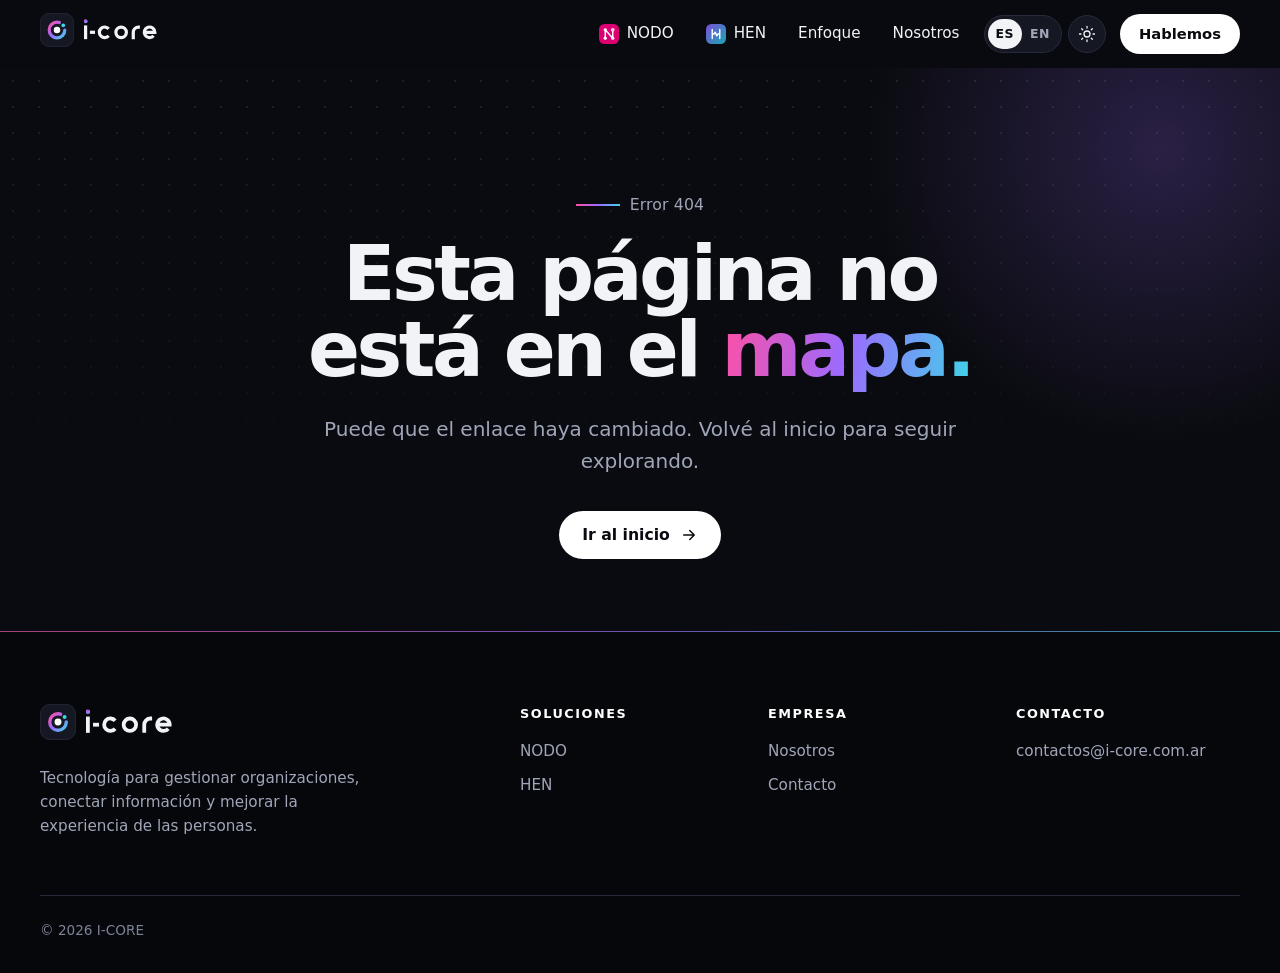
==== contacto/index.html @ 1d989dff "Reemplazar el sitio por la nueva web de I-CORE (icoregroup.tech) - Nuevo build (React + Vite) con ru" ====
<!doctype html>
<html lang="es-AR" data-theme="dark">
  <head>
    <meta charset="UTF-8" />
    <meta name="viewport" content="width=device-width, initial-scale=1.0" />
    <title>Contacto · I-CORE</title>
    <meta name="description" content="Agendá una demo de NODO o HEN, o contanos tu proyecto." />
    <meta name="theme-color" content="#0A0B10" />
    <meta name="color-scheme" content="dark light" />
    <script>try{var t=localStorage.getItem("icore-theme");document.documentElement.dataset.theme=t==="light"?"light":"dark";var l=new URLSearchParams(location.search).get("lang")||localStorage.getItem("icore-lang");if(l==="en")document.documentElement.lang="en";}catch(e){document.documentElement.dataset.theme="dark";}</script>
    <link rel="icon" type="image/svg+xml" href="/favicon.svg" />
    <meta property="og:type" content="website" />
    <meta property="og:site_name" content="I-CORE" />
    <meta property="og:locale" content="es_AR" />
    <meta property="og:title" content="Contacto · I-CORE" />
    <meta property="og:description" content="Agendá una demo de NODO o HEN, o contanos tu proyecto." />
    <meta property="og:image" content="https://icoregroup.tech/og-image.png" />
    <meta name="google-site-verification" content="ztzezGslrCWquT7s8KjHzCz61tz98cTX13s_H7K86PA" />
    <meta name="twitter:card" content="summary_large_image" />
    <script type="module" crossorigin src="/assets/index-CGCde6e9.js"></script>
    <link rel="stylesheet" crossorigin href="/assets/index-BWQM7tc5.css">
    <link rel="canonical" href="https://icoregroup.tech/contacto" />
    <meta property="og:url" content="https://icoregroup.tech/contacto" />
  </head>
  <body>
    <div id="root"></div>
    <noscript>Para ver este sitio activá JavaScript o escribinos a contactos@i-core.com.ar</noscript>
  </body>
</html>
---- assets/index-BWQM7tc5.css ----
@font-face{font-family:Inter Variable;font-style:normal;font-display:swap;font-weight:100 900;src:url(/assets/inter-cyrillic-ext-wght-normal-BOeWTOD4.woff2)format("woff2-variations");unicode-range:U+460-52F,U+1C80-1C8A,U+20B4,U+2DE0-2DFF,U+A640-A69F,U+FE2E-FE2F}@font-face{font-family:Inter Variable;font-style:normal;font-display:swap;font-weight:100 900;src:url(/assets/inter-cyrillic-wght-normal-DqGufNeO.woff2)format("woff2-variations");unicode-range:U+301,U+400-45F,U+490-491,U+4B0-4B1,U+2116}@font-face{font-family:Inter Variable;font-style:normal;font-display:swap;font-weight:100 900;src:url(/assets/inter-greek-ext-wght-normal-DlzME5K_.woff2)format("woff2-variations");unicode-range:U+1F??}@font-face{font-family:Inter Variable;font-style:normal;font-display:swap;font-weight:100 900;src:url(/assets/inter-greek-wght-normal-CkhJZR-_.woff2)format("woff2-variations");unicode-range:U+370-377,U+37A-37F,U+384-38A,U+38C,U+38E-3A1,U+3A3-3FF}@font-face{font-family:Inter Variable;font-style:normal;font-display:swap;font-weight:100 900;src:url(/assets/inter-vietnamese-wght-normal-CBcvBZtf.woff2)format("woff2-variations");unicode-range:U+102-103,U+110-111,U+128-129,U+168-169,U+1A0-1A1,U+1AF-1B0,U+300-301,U+303-304,U+308-309,U+323,U+329,U+1EA0-1EF9,U+20AB}@font-face{font-family:Inter Variable;font-style:normal;font-display:swap;font-weight:100 900;src:url(/assets/inter-latin-ext-wght-normal-DO1Apj_S.woff2)format("woff2-variations");unicode-range:U+100-2BA,U+2BD-2C5,U+2C7-2CC,U+2CE-2D7,U+2DD-2FF,U+304,U+308,U+329,U+1D00-1DBF,U+1E00-1E9F,U+1EF2-1EFF,U+2020,U+20A0-20AB,U+20AD-20C0,U+2113,U+2C60-2C7F,U+A720-A7FF}@font-face{font-family:Inter Variable;font-style:normal;font-display:swap;font-weight:100 900;src:url(/assets/inter-latin-wght-normal-Dx4kXJAl.woff2)format("woff2-variations");unicode-range:U+??,U+131,U+152-153,U+2BB-2BC,U+2C6,U+2DA,U+2DC,U+304,U+308,U+329,U+2000-206F,U+20AC,U+2122,U+2191,U+2193,U+2212,U+2215,U+FEFF,U+FFFD}@font-face{font-family:Bricolage Grotesque Variable;font-style:normal;font-display:swap;font-weight:200 800;src:url(/assets/bricolage-grotesque-vietnamese-wght-normal-BUzh504Q.woff2)format("woff2-variations");unicode-range:U+102-103,U+110-111,U+128-129,U+168-169,U+1A0-1A1,U+1AF-1B0,U+300-301,U+303-304,U+308-309,U+323,U+329,U+1EA0-1EF9,U+20AB}@font-face{font-family:Bricolage Grotesque Variable;font-style:normal;font-display:swap;font-weight:200 800;src:url(/assets/bricolage-grotesque-latin-ext-wght-normal-CcLUaPy7.woff2)format("woff2-variations");unicode-range:U+100-2BA,U+2BD-2C5,U+2C7-2CC,U+2CE-2D7,U+2DD-2FF,U+304,U+308,U+329,U+1D00-1DBF,U+1E00-1E9F,U+1EF2-1EFF,U+2020,U+20A0-20AB,U+20AD-20C0,U+2113,U+2C60-2C7F,U+A720-A7FF}@font-face{font-family:Bricolage Grotesque Variable;font-style:normal;font-display:swap;font-weight:200 800;src:url(/assets/bricolage-grotesque-latin-wght-normal-DLoelf7F.woff2)format("woff2-variations");unicode-range:U+??,U+131,U+152-153,U+2BB-2BC,U+2C6,U+2DA,U+2DC,U+304,U+308,U+329,U+2000-206F,U+20AC,U+2122,U+2191,U+2193,U+2212,U+2215,U+FEFF,U+FFFD}:root{--core-bg:#0a0b10;--core-bg-2:#0e1017;--core-surface:#151823;--core-surface-2:#1c2030;--core-line:#262b3b;--core-line-2:#363c52;--core-text:#f2f3f7;--core-muted:#a0a6b8;--core-silver:#c9ced9;--core-magenta:#ff4fa3;--core-violet:#9b6bff;--core-cyan:#3fd5e8;--core-spectrum:linear-gradient(100deg, #ff4fa3 0%, #9b6bff 50%, #3fd5e8 100%);--core-ink:#0a0b10;--core-paper:#f4f4f1;--nodo-500:#dc0073;--nodo-600:#b8005f;--nodo-400:#ff4fa8;--nodo-100:#dc007329;--nodo-accent:#ffd1e8;--nodo-bg:#0e0a10;--nodo-bg-2:#130e16;--nodo-surface:#1a1320;--nodo-surface-2:#22182a;--nodo-line:#31233a;--nodo-text:#f7f2f6;--nodo-muted:#b4a7b2;--nodo-ink:#f7f2f6;--hen-bg:#0e0c1a;--hen-bg-2:#110f1d;--hen-surface:#1d1930;--hen-surface-2:#241f3a;--hen-border:#2f2a48;--hen-text:#f4f2fa;--hen-muted:#a9a7b5;--hen-violet:#8342d0;--hen-violet-2:#9069d4;--hen-teal:#1aa6b5;--hen-cyan:#4e9ad6;--hen-grad:linear-gradient(135deg, #7a4fd6 0%, #1aa6b5 100%);--hen-grad-text:linear-gradient(90deg, #9069d4 0%, #6e92ce 60%, #4e9ad6 100%);--ok:#2e9e62;--ok-bg:#2e9e6229;--warn:#e0a020;--warn-bg:#e0a02029;--crit:#e5484d;--crit-bg:#e5484d29;--info:#4e9ad6;--info-bg:#4e9ad629;--font-display:"Bricolage Grotesque Variable", "Bricolage Grotesque", system-ui, sans-serif;--font-body:"Inter Variable", "Inter", system-ui, -apple-system, "Segoe UI", sans-serif;--radius-sm:10px;--radius:16px;--radius-lg:24px;--radius-xl:32px;--container:1200px;--gutter:clamp(16px, 4vw, 32px);--section-y:clamp(72px, 10vw, 128px);--header-h:68px;--ease:cubic-bezier(.2, .7, .2, 1);--shadow-sm:0 1px 2px #1113150f, 0 2px 8px #1113150a;--shadow:0 10px 30px -12px #1113152e}*,:before,:after{box-sizing:border-box}html{-webkit-text-size-adjust:100%;scroll-padding-top:calc(var(--header-h) + 16px);--lightningcss-light: ;--lightningcss-dark:initial;color-scheme:dark}body{font-family:var(--font-body);color:var(--core-text);background:var(--core-bg);-webkit-font-smoothing:antialiased;text-rendering:optimizelegibility;margin:0;font-size:16px;line-height:1.6;overflow-x:hidden}html[data-page=hen] body{background:var(--hen-bg)}html[data-page=nodo] body{background:var(--nodo-bg);color:var(--nodo-text)}body.no-scroll{overflow:hidden}img,svg{max-width:100%;display:block}h1,h2,h3,h4,p,ul,ol,dl,dd,figure{margin:0}ul,ol{padding:0;list-style:none}a{color:inherit;text-decoration:none}button{font:inherit;color:inherit;cursor:pointer;background:0 0;border:0}a,button{-webkit-tap-highlight-color:transparent}input,textarea{font:inherit;color:inherit}main{outline:none;overflow-x:clip}[tabindex="-1"]:focus{outline:none}::selection{background:var(--core-violet);color:#fff}:focus-visible{outline:3px solid var(--core-cyan);outline-offset:3px;border-radius:6px}.p-nodo :focus-visible,.skip-link{z-index:100;color:var(--core-bg);background:#fff;border-radius:999px;padding:10px 16px;font-weight:600;transition:top .2s;position:fixed;top:-60px;left:16px}.skip-link:focus{top:12px}.container{width:100%;max-width:calc(var(--container) + var(--gutter) * 2);padding:0 var(--gutter);margin:0 auto}.section{padding:var(--section-y) 0;position:relative}.section__head{max-width:760px;margin-bottom:clamp(36px,5vw,56px)}.section__title{font-family:var(--font-display);letter-spacing:-.035em;text-wrap:balance;font-size:clamp(2rem,4.4vw,3.25rem);font-weight:700;line-height:1.04}.section__lead{color:var(--core-muted);max-width:620px;margin-top:18px;font-size:clamp(1.02rem,1.4vw,1.15rem)}.eyebrow{letter-spacing:.12em;text-transform:uppercase;color:var(--core-silver);align-items:center;gap:10px;margin-bottom:18px;font-size:.78rem;font-weight:700;display:inline-flex}.eyebrow__dot{background:var(--core-spectrum);border-radius:50%;width:8px;height:8px;box-shadow:0 0 12px #9b6bffcc}.eyebrow--line{text-transform:none;letter-spacing:.01em;color:var(--core-muted);font-size:.98rem;font-weight:500}.eyebrow--line:before{content:"";background:var(--core-spectrum);width:44px;height:2px}.eyebrow--light{color:var(--core-silver)}.mark{background:var(--core-spectrum);color:#0000;-webkit-box-decoration-break:clone;box-decoration-break:clone;-webkit-background-clip:text;background-clip:text}.textlink{border-bottom:2px solid var(--core-violet);transition:gap .2s var(--ease);align-items:center;gap:8px;padding-bottom:2px;font-weight:600;display:inline-flex}.textlink:hover{gap:12px}.btn{--b-bg:#fff;--b-fg:var(--core-bg);--b-bd:transparent;border:1.5px solid var(--b-bd);background:var(--b-bg);min-height:48px;color:var(--b-fg);transition:transform .2s var(--ease), background .2s, box-shadow .25s, color .2s, border-color .2s;white-space:nowrap;border-radius:999px;justify-content:center;align-items:center;gap:10px;padding:12px 22px;font-size:.98rem;font-weight:600;line-height:1.2;display:inline-flex;position:relative}.btn:hover{transform:translateY(-2px)}.btn:active{transform:translateY(0)}.btn__arrow{fill:none;stroke:currentColor;stroke-width:2px;stroke-linecap:round;stroke-linejoin:round;width:18px;height:18px;transition:transform .2s var(--ease)}.btn:hover .btn__arrow{transform:translate(3px)}.btn--sm{min-height:40px;padding:8px 18px;font-size:.92rem}.btn--primary:hover,.btn--signal:hover{box-shadow:-10px 8px 28px -10px #ff4fa3b3,10px 8px 28px -10px #3fd5e8b3}.btn--signal{--b-bg:#fff;--b-fg:var(--core-bg)}.btn--ghost{--b-bg:transparent;--b-fg:var(--core-text);--b-bd:var(--core-line-2)}.btn--ghost:hover{--b-bd:var(--core-text);--b-bg:#ffffff0d}.btn--ghost-light{--b-bg:transparent;--b-fg:#fff;--b-bd:#ffffff4d}.btn--ghost-light:hover{--b-bd:#fff;--b-bg:#ffffff14}.btn--ghost-dark{--b-bg:#ffffff0a;--b-fg:var(--hen-text);--b-bd:var(--hen-border)}.btn--ghost-dark:hover{--b-bd:var(--hen-muted)}.btn--nodo{--b-bg:var(--nodo-500);--b-fg:#fff}.btn--nodo:hover{--b-bg:var(--nodo-600);box-shadow:0 10px 24px -10px #dc007399}.btn--hen{--b-bg:var(--hen-grad);--b-fg:#fff;background:var(--hen-grad)}.btn--hen:hover{box-shadow:0 10px 30px -8px #7a4fd6b3}.p-nodo .btn--ghost{--b-bd:var(--nodo-line)}.p-nodo .btn--ghost:hover{--b-bd:var(--nodo-400)}.logo{color:var(--core-text);align-items:center;gap:10px;display:inline-flex}.logo__mark{flex:none;width:36px;height:36px}.logo__word{width:auto;height:26px}.logo--invert{color:#fff}.logo--nodo{color:var(--nodo-text)}.logo--nodo .logo__word{height:24px}.logo--hen{color:var(--hen-text)}.logo--hen .logo__word{height:24px}.header{z-index:50;height:var(--header-h);color:var(--core-text);background:color-mix(in srgb, var(--core-bg) 78%, transparent);-webkit-backdrop-filter:saturate(1.4)blur(14px);border-bottom:1px solid #0000;transition:border-color .2s,background .2s;position:sticky;top:0}.header.is-scrolled{border-bottom-color:var(--core-line)}html[data-page=hen] .header{background:color-mix(in srgb, var(--hen-bg) 80%, transparent)}html[data-page=hen] .header.is-scrolled{border-bottom-color:var(--hen-border)}html[data-page=nodo] .header{background:color-mix(in srgb, var(--nodo-bg) 80%, transparent)}html[data-page=nodo] .header.is-scrolled{border-bottom-color:var(--nodo-line)}.header__inner{justify-content:space-between;align-items:center;gap:24px;height:100%;display:flex}.header__brand .logo__mark{width:34px;height:34px}.header__brand .logo__word{height:22px}.header__toggle{width:44px;height:44px;color:inherit;border-radius:12px;justify-content:center;align-items:center;display:inline-flex}.header__mobile{align-items:center;gap:6px;display:none}.prefs{align-items:center;gap:6px;display:flex}.prefs__lang{border:1px solid var(--core-line);background:var(--core-surface);border-radius:999px;padding:3px;display:flex}.prefs__lang button{letter-spacing:.04em;min-width:34px;height:30px;color:var(--core-muted);border-radius:999px;padding:0 8px;font-size:.78rem;font-weight:700;transition:background .2s,color .2s}.prefs__lang button:hover{color:var(--core-text)}.prefs__lang button.is-on{background:var(--core-text);color:var(--core-bg)}.prefs__theme{border:1px solid var(--core-line);background:var(--core-surface);width:38px;height:38px;color:var(--core-text);transition:border-color .2s, transform .3s var(--ease);border-radius:50%;place-items:center;display:inline-grid}.prefs__theme:hover{border-color:var(--core-line-2);transform:rotate(-15deg)}.nav__prefs-item{margin-left:6px}.nav__list{align-items:center;gap:4px;display:flex}.nav__link{border-radius:999px;align-items:center;gap:8px;padding:8px 14px;font-size:.95rem;font-weight:500;transition:background .2s;display:inline-flex}.nav__link:hover{background:#ffffff12}.nav__link.active{background:#ffffff1a;font-weight:600}.nav__mark{width:20px;height:20px}.nav__cta-item{margin-left:10px}@media (width<=880px){.header__mobile{display:flex}.nav__prefs-item{display:none}.prefs--compact .prefs__lang button{min-width:30px;padding:0 6px}.prefs--compact .prefs__theme{width:36px;height:36px}.nav{inset:var(--header-h) 0 0 0;background:var(--core-bg);padding:24px var(--gutter) 40px;opacity:0;visibility:hidden;transition:opacity .2s, transform .25s var(--ease), visibility .2s;position:fixed;overflow-y:auto;transform:translateY(-8px)}html[data-page=hen] .nav{background:var(--hen-bg)}html[data-page=nodo] .nav,html[data-page=nodo] .header.is-open{background:var(--nodo-bg)}.header.is-open .nav{opacity:1;visibility:visible;transform:none}.header.is-open{background:var(--core-bg)}html[data-page=hen] .header.is-open{background:var(--hen-bg)}.nav__list{flex-direction:column;align-items:stretch;gap:6px}.nav__link{font-size:1.35rem;font-family:var(--font-display);border-radius:14px;padding:14px 12px;font-weight:600}.nav__mark{width:28px;height:28px}.nav__cta-item{margin:18px 0 0}.nav__cta{width:100%;min-height:54px;font-size:1.05rem}}.footer{color:var(--core-muted);border-top:1px solid var(--core-line);background:#06070b;padding:72px 0 32px;position:relative}.footer:before{content:"";background:var(--core-spectrum);opacity:.6;height:1px;position:absolute;top:-1px;left:0;right:0}html[data-page=hen] .footer{border-top-color:var(--hen-border);background:#08070f}.footer__top{grid-template-columns:1.2fr 2fr;gap:48px;display:grid}.footer__brand p{max-width:320px;margin-top:18px;font-size:.95rem}.footer__cols{grid-template-columns:repeat(3,1fr);gap:24px;display:grid}.footer__title{letter-spacing:.12em;text-transform:uppercase;color:#fff;margin-bottom:14px;font-size:.8rem;font-weight:700}.footer__cols ul{gap:10px;font-size:.95rem;display:grid}.footer__cols a{overflow-wrap:anywhere;transition:color .2s}.footer__cols a:hover{color:#fff}.footer__bottom{border-top:1px solid var(--core-line);color:#7d8397;flex-wrap:wrap;justify-content:space-between;gap:12px;margin-top:56px;padding-top:24px;font-size:.85rem;display:flex}@media (width<=760px){.footer__top{grid-template-columns:1fr}.footer__cols{grid-template-columns:1fr 1fr}}.reveal{opacity:0;transition:opacity .7s var(--ease), transform .7s var(--ease);transform:translateY(18px)}.reveal.is-visible{opacity:1;transform:none}.section--ink{background:var(--core-bg-2);border-block:1px solid var(--core-line)}.pillars{grid-template-columns:repeat(4,1fr);gap:16px;display:grid}.pillar{border-radius:var(--radius-lg);background:var(--core-surface);border:1px solid var(--core-line);transition:border-color .25s, transform .25s var(--ease), background .25s;padding:28px 24px 30px;position:relative;overflow:hidden}.pillar:after{content:"";background:var(--core-spectrum);opacity:0;height:2px;transition:opacity .25s;position:absolute;top:0;left:0;right:0}.pillar:hover{border-color:var(--core-line-2);background:var(--core-surface-2);transform:translateY(-4px)}.pillar:hover:after{opacity:1}.pillar__icon{color:#d9ccff;background:#9b6bff1f;border:1px solid #9b6bff59;border-radius:14px;place-items:center;width:48px;height:48px;margin-bottom:22px;display:inline-grid}.pillar h3{font-family:var(--font-display);letter-spacing:-.02em;margin-bottom:10px;font-size:1.3rem;line-height:1.15}.pillar p{color:var(--core-muted);font-size:.96rem}@media (width<=1000px){.pillars{grid-template-columns:repeat(2,1fr)}}@media (width<=560px){.pillars{grid-template-columns:1fr}}.cta{color:#fff;padding:clamp(64px,8vw,104px) 0;position:relative;overflow:hidden}.cta--core{background:var(--core-bg-2);border-top:1px solid var(--core-line)}.cta--core:before{content:"";background-color:#0000;background-image:radial-gradient(closest-side at 22% 120%,#ff4fa34d,#0000),radial-gradient(closest-side at 50% 125%,#9b6bff61,#0000),radial-gradient(closest-side at 80% 120%,#3fd5e842,#0000);background-position:0 0,0 0,0 0;background-repeat:repeat,repeat,repeat;background-size:100% 100%;background-attachment:scroll,scroll,scroll;background-origin:padding-box,padding-box,padding-box;background-clip:border-box,border-box,border-box;position:absolute;inset:0}.cta--nodo{background:var(--nodo-bg-2);border-top:1px solid var(--nodo-line)}.cta--nodo:before{content:"";background:radial-gradient(circle,#dc007380,#0000 65%);border-radius:50%;width:460px;height:460px;position:absolute;bottom:-200px;right:-80px}.cta--hen{background:var(--hen-bg-2);border-top:1px solid var(--hen-border)}.cta--hen:before{content:"";background:radial-gradient(#8342d059,#0000 65%);width:900px;height:440px;position:absolute;top:-220px;left:50%;transform:translate(-50%)}.cta__inner{flex-wrap:wrap;justify-content:space-between;align-items:center;gap:32px 48px;display:flex;position:relative}.cta__title{font-family:var(--font-display);letter-spacing:-.03em;text-wrap:balance;max-width:680px;font-size:clamp(1.8rem,3.6vw,2.8rem);line-height:1.06}.cta__text{color:#ffffffbf;max-width:560px;margin-top:14px}.cta__actions{flex-wrap:wrap;gap:12px;display:flex}.phead{padding:clamp(64px,10vw,120px) 0 clamp(40px,6vw,72px);position:relative;overflow:hidden}.phead:before{content:"";pointer-events:none;background-image:radial-gradient(#ffffff17 1px,#0000 1px);background-size:26px 26px;position:absolute;inset:0;-webkit-mask-image:linear-gradient(#000,#0000 85%);mask-image:linear-gradient(#000,#0000 85%)}.phead:after{content:"";pointer-events:none;background:radial-gradient(circle,#9b6bff38,#0000 65%);border-radius:50%;width:640px;height:640px;position:absolute;top:-240px;right:-200px}.phead__inner{z-index:1;max-width:900px;position:relative}.phead--center .phead__inner{text-align:center;margin:0 auto}.phead--center .hero__actions{justify-content:center}.phead__title{font-family:var(--font-display);letter-spacing:-.045em;text-wrap:balance;font-size:clamp(2.5rem,6.4vw,4.8rem);font-weight:700;line-height:1}.phead__lead{color:var(--core-muted);max-width:720px;margin-top:24px;font-size:clamp(1.05rem,1.6vw,1.25rem)}.phead--center .phead__lead{margin-inline:auto}.split{grid-template-columns:1fr 1fr;align-items:start;gap:48px;display:grid}@media (width<=860px){.split{grid-template-columns:1fr}}.checklist{gap:12px;display:grid}.checklist li{border-radius:var(--radius);background:var(--core-surface);border:1px solid var(--core-line);align-items:center;gap:14px;padding:18px 20px;font-weight:500;display:flex}.checklist svg{color:var(--core-cyan);flex:none}.family{grid-template-columns:1fr 1fr;gap:16px;display:grid}.family__item{border-radius:var(--radius-xl);justify-items:start;gap:20px;padding:36px;display:grid}.family__item p{max-width:420px;font-size:1.1rem}.family__item--nodo{background:var(--nodo-bg);color:var(--nodo-text);border:1px solid var(--nodo-line)}.family__item--nodo p{color:var(--nodo-muted)}.family__item--hen{background:var(--hen-bg);color:var(--hen-text);border:1px solid var(--hen-border)}.family__item--hen p{color:var(--hen-muted)}.family .logo__mark{width:44px;height:44px}.family .logo__word{height:28px}@media (width<=760px){.family{grid-template-columns:1fr}.family__item{padding:28px}}.status{background:var(--info-bg);color:var(--info);border-radius:999px;margin-left:8px;padding:2px 8px;font-size:.72rem;font-weight:600;display:inline-block}.status--disponible{background:var(--ok-bg);color:var(--ok)}.status--en_desarrollo{background:var(--warn-bg);color:var(--warn)}.contact{padding:clamp(56px, 9vw, 110px) 0 var(--section-y);position:relative;overflow:hidden}.contact:before{content:"";pointer-events:none;background:radial-gradient(circle,#ff4fa324,#0000 65%);border-radius:50%;width:640px;height:640px;position:absolute;top:-200px;left:-240px}.contact__inner{grid-template-columns:1.05fr 1fr;align-items:start;gap:clamp(32px,6vw,80px);display:grid;position:relative}.contact__channels{gap:10px;margin-top:36px;display:grid}.contact__channels a{border-radius:var(--radius);background:var(--core-surface);border:1px solid var(--core-line);overflow-wrap:anywhere;align-items:center;gap:14px;padding:16px 18px;transition:border-color .2s;display:flex}.contact__channels a:hover{border-color:var(--core-line-2)}.contact__channels svg{color:var(--core-cyan);flex:none}.contact__channels small{color:var(--core-muted);font-size:.78rem;display:block}.contact__channels span{font-weight:600}.cform{background:var(--core-surface);border:1px solid var(--core-line);border-radius:var(--radius-xl);gap:18px;padding:clamp(24px,4vw,40px);display:grid;position:relative;box-shadow:0 40px 80px -40px #000c}.cform:before{content:"";background:var(--core-spectrum);border-radius:2px;height:2px;position:absolute;top:-1px;left:32px;right:32px}.cform__interest{border:0;flex-wrap:wrap;gap:8px;margin:0;padding:0;display:flex}.cform__interest legend{margin-bottom:10px;font-size:.95rem;font-weight:600}.cform__interest label{border:1.5px solid var(--core-line-2);cursor:pointer;border-radius:999px;padding:9px 16px;font-size:.95rem;font-weight:500;transition:all .2s;position:relative}.cform__interest label.is-on{color:var(--core-bg);background:#fff;border-color:#fff}.cform__interest label:focus-within{outline:3px solid var(--core-cyan);outline-offset:2px}.cform__interest input{opacity:0;pointer-events:none;position:absolute}.cform__field{gap:8px;font-size:.92rem;font-weight:600;display:grid}.cform__field input,.cform__field textarea{border:1.5px solid var(--core-line);background:var(--core-bg);resize:vertical;border-radius:12px;padding:13px 14px;font-size:1rem;font-weight:400;transition:border-color .2s}.cform__field input:focus,.cform__field textarea:focus{border-color:var(--core-violet);outline:none;box-shadow:0 0 0 3px #9b6bff40}.cform__submit{justify-self:start}.cform__note{color:var(--core-muted);font-size:.88rem}@media (width<=860px){.contact__inner{grid-template-columns:1fr}}.hero__actions{flex-wrap:wrap;gap:12px;margin-top:34px;display:flex}@media (prefers-reduced-motion:reduce){*,:before,:after{scroll-behavior:auto!important;transition-duration:.001ms!important;animation-duration:.001ms!important;animation-iteration-count:1!important}.reveal{opacity:1;transform:none}}html[data-page=nodo] .footer{background:#09060b}.hero{padding:clamp(40px,7vw,88px) 0 40px;position:relative;overflow:hidden}.hero__grid-bg{pointer-events:none;background-image:radial-gradient(#ffffff1a 1px,#0000 1px);background-size:26px 26px;position:absolute;inset:0;-webkit-mask-image:radial-gradient(80% 70% at 60% 40%,#000 30%,#0000 80%);mask-image:radial-gradient(80% 70% at 60% 40%,#000 30%,#0000 80%)}.hero:before{content:"";pointer-events:none;background:radial-gradient(closest-side at 50% 45%,#9b6bff42,#0000),radial-gradient(closest-side at 30% 65%,#ff4fa324,#0000),radial-gradient(closest-side at 72% 62%,#3fd5e821,#0000);width:80%;height:140%;position:absolute;top:-25%;right:-15%}.hero__inner{grid-template-columns:1.08fr 1fr;align-items:center;gap:clamp(24px,4vw,56px);display:grid;position:relative}.hero__title{font-family:var(--font-display);letter-spacing:-.05em;text-wrap:balance;font-size:clamp(2.6rem,6.2vw,4.9rem);font-weight:700;line-height:.98}.hero__lead{color:var(--core-muted);max-width:560px;margin-top:26px;font-size:clamp(1.05rem,1.5vw,1.22rem)}.hero__visual{position:relative}.hero__strip{border-top:1px solid var(--core-line);grid-template-columns:repeat(4,1fr);margin-top:clamp(40px,6vw,72px);display:grid;position:relative}.hero__strip li{color:var(--core-muted);gap:2px;padding:22px 20px 6px 0;font-size:.92rem;display:grid}.hero__strip li+li{border-left:1px solid var(--core-line);padding-left:20px}.hero__strip b{font-family:var(--font-display);color:var(--core-text);letter-spacing:-.02em;font-size:1.35rem}@media (width<=960px){.hero__inner{grid-template-columns:1fr}.hero__visual{width:100%;max-width:520px;margin:8px auto 0}}@media (width<=640px){.hero__strip{grid-template-columns:1fr 1fr}.hero__strip li:nth-child(3){border-left:0;padding-left:0}}.orbit{aspect-ratio:1;width:100%;position:relative}.orbit__svg{width:100%;height:100%;position:absolute;inset:0;overflow:visible}.orbit__ring circle{fill:none;stroke:#ffffff24;stroke-width:1.2px}.orbit__ring--a circle{stroke-dasharray:3 7}.orbit__ring--b circle{stroke:#fff3;stroke-dasharray:60 14 4 14}.orbit__ring--c circle{stroke-dasharray:2 10;stroke:#ffffff1a}.orbit__ring{transform-origin:260px 260px;transform-box:view-box;animation:80s linear infinite spin}.orbit__ring--b{animation-duration:120s;animation-direction:reverse}.orbit__ring--c{animation-duration:160s}@keyframes spin{to{transform:rotate(360deg)}}.orbit__link{stroke:var(--core-magenta);stroke-width:1.6px;stroke-dasharray:4 5;opacity:.8}.orbit__link--hen{stroke:var(--core-violet)}.orbit__link--soft{stroke:#fff3}.orbit__pulse{fill:var(--core-magenta);filter:drop-shadow(0 0 6px #ff4fa3e6)}.orbit__pulse--hen{fill:var(--core-cyan);filter:drop-shadow(0 0 6px #3fd5e8e6)}.orbit__dot{fill:var(--core-bg);stroke:var(--core-silver);stroke-width:2px}.orbit__core{aspect-ratio:1;filter:drop-shadow(0 0 40px #9b6bff73);--mark-bg:#12141d;--mark-line:#3a3f58;width:27%;position:absolute;top:50%;left:50%;transform:translate(-50%,-50%)}.orbit__core:before{content:"";background:var(--core-spectrum);-webkit-mask-composite:xor;animation:breathe 4s var(--ease) infinite;border-radius:36%;padding:1.5px;position:absolute;inset:-18%;-webkit-mask-image:linear-gradient(#000 0 0),linear-gradient(#000 0 0);-webkit-mask-position:0 0,0 0;-webkit-mask-size:auto,auto;-webkit-mask-repeat:repeat,repeat;-webkit-mask-clip:content-box,border-box;-webkit-mask-origin:content-box,border-box;-webkit-mask-composite:xor;mask-composite:exclude;-webkit-mask-source-type:auto,auto;mask-mode:match-source,match-source}@keyframes breathe{0%,to{opacity:.9;transform:scale(.94)}50%{opacity:.3;transform:scale(1.04)}}.orbit__core-mark{width:100%;height:100%;position:relative}.orbit__chip{background:var(--nodo-surface);width:max-content;color:var(--nodo-text);border:1px solid var(--nodo-line);white-space:nowrap;border-radius:16px;align-items:center;gap:10px;padding:8px 14px 8px 8px;display:flex;position:absolute;transform:translate(-50%,-50%);box-shadow:0 20px 40px -16px #000000b3}.orbit__chip--hen{background:var(--hen-bg);color:#fff;border:1px solid var(--hen-border)}.orbit__chip-mark{flex:none;width:34px;height:34px}.orbit__chip b{font-family:var(--font-display);font-size:1rem;line-height:1.1;display:block}.orbit__chip small{color:var(--nodo-muted);font-size:.74rem}.orbit__chip--hen small{color:var(--hen-muted)}.orbit__tag{background:var(--core-surface);border:1px solid var(--core-line);color:var(--core-muted);border-radius:999px;padding:4px 10px;font-size:.74rem;font-weight:600;position:absolute;transform:translate(-50%,-50%)}@media (width<=480px){.orbit__chip{border-radius:12px;gap:7px;padding:6px 10px 6px 6px}.orbit__chip-mark{width:26px;height:26px}.orbit__chip small{display:none}.orbit__tag{padding:3px 8px;font-size:.66rem}}.pcards{grid-template-columns:1fr 1fr;gap:20px;display:grid}.pcard{border-radius:var(--radius-xl);min-height:560px;transition:transform .35s var(--ease), box-shadow .35s var(--ease);flex-direction:column;gap:22px;padding:clamp(28px,3.4vw,44px);display:flex;position:relative;overflow:hidden}.pcard:hover{transform:translateY(-6px)}.pcard__top{flex-wrap:wrap;justify-content:space-between;align-items:center;gap:12px;display:flex}.pcard__logo .logo__mark{width:46px;height:46px}.pcard__logo .logo__word{height:30px}.pcard__kind{letter-spacing:.06em;text-transform:uppercase;border-radius:999px;padding:6px 12px;font-size:.78rem;font-weight:600}.pcard__title{font-family:var(--font-display);letter-spacing:-.03em;max-width:480px;font-size:clamp(1.45rem,2.4vw,1.95rem);line-height:1.12}.pcard__chips{flex-wrap:wrap;gap:8px;display:flex}.pcard__chips li{border-radius:999px;padding:6px 12px;font-size:.86rem;font-weight:500}.pcard__art{flex:1;align-items:center;min-height:130px;display:flex;position:relative}.pcard .btn{align-self:flex-start}.pcard--nodo{background:var(--nodo-bg);color:var(--nodo-text);border:1px solid var(--nodo-line)}.pcard--nodo:before{content:"";pointer-events:none;background:radial-gradient(circle,#dc007366,#0000 65%);width:380px;height:380px;position:absolute;top:-120px;right:-120px}.pcard--nodo:hover{box-shadow:0 30px 70px -30px #ff4fa38c}.pcard--nodo .pcard__kind{background:var(--nodo-100);color:#ff8cc4}.pcard--nodo .pcard__chips li{background:var(--nodo-surface);border:1px solid var(--nodo-line)}.pcard__art--nodo svg{width:100%;height:auto}.pcard__art--nodo path{fill:none;stroke:var(--nodo-400);filter:drop-shadow(0 0 6px #ff4fa880);stroke-width:2.4px;stroke-linejoin:round}.pcard__art--nodo path.soft{stroke:#ff4fa859;stroke-dasharray:4 6;stroke-width:1.6px}.pcard__art--nodo circle{fill:var(--nodo-bg);stroke:var(--nodo-400);stroke-width:2.4px}.pcard__art--nodo circle.hl{fill:var(--nodo-500)}.pcard--hen{background:var(--hen-bg);color:var(--hen-text);border:1px solid var(--hen-border)}.pcard--hen:before{content:"";pointer-events:none;background:radial-gradient(circle,#8342d073,#0000 65%);width:380px;height:380px;position:absolute;top:-120px;right:-120px}.pcard--hen:hover{box-shadow:0 30px 70px -30px #7a4fd6cc}.pcard--hen .pcard__kind{color:#cdb6f5;background:#8342d033}.pcard--hen .pcard__chips li{background:var(--hen-surface);border:1px solid var(--hen-border)}.pcard__art--hen{align-items:flex-end}.pcard__art--hen svg{width:100%;height:100%;position:absolute;inset:0}.pcard__art--hen path{fill:none;stroke:var(--hen-cyan);stroke-width:2px;stroke-linejoin:round;filter:drop-shadow(0 0 6px #4e9ad699)}.pcard__bars{opacity:.9;align-items:flex-end;gap:6px;width:100%;height:110px;display:flex}.pcard__bars i{background:#1aa6b52e;border:1px solid #1aa6b559;border-radius:6px 6px 3px 3px;flex:1}.pcard__bars i:nth-child(4),.pcard__bars i:nth-child(5){background:linear-gradient(to top, var(--hen-violet), var(--hen-teal));border:0}@media (width<=900px){.pcards{grid-template-columns:1fr}.pcard{min-height:0}}.process{border-top:1px solid var(--core-line);margin-top:clamp(56px,7vw,88px);padding-top:40px}.process__title{font-family:var(--font-display);letter-spacing:-.02em;margin-bottom:28px;font-size:1.5rem}.process__list{grid-template-columns:repeat(4,1fr);gap:24px;display:grid}.process__list li{gap:8px;padding-top:22px;display:grid;position:relative}.process__list li:before{content:"";background:var(--core-line);height:2px;position:absolute;top:0;left:0;right:-24px}.process__list li:first-child:before{background:linear-gradient(90deg, var(--core-magenta), var(--core-line))}.process__list li:nth-child(2):before{background:linear-gradient(90deg, #c85cd8, var(--core-line))}.process__list li:nth-child(3):before{background:linear-gradient(90deg, var(--core-violet), var(--core-line))}.process__list li:last-child:before{background:linear-gradient(90deg, var(--core-cyan), var(--core-line));right:0}.process__num{letter-spacing:.1em;color:var(--core-silver);font-size:.8rem;font-weight:700}.process__icon{display:none}.process__list b{font-family:var(--font-display);letter-spacing:-.02em;font-size:1.25rem}.process__list p{color:var(--core-muted);font-size:.95rem}@media (width<=860px){.process__list{grid-template-columns:1fr 1fr}}@media (width<=520px){.process__list{grid-template-columns:1fr}}.story{background:var(--core-bg)}.story__inner{grid-template-columns:280px 1fr;gap:40px;display:grid}.story__side{align-content:start;justify-items:start;gap:4px;display:grid}.story__text p{letter-spacing:-.02em;max-width:900px;color:var(--core-silver);font-size:clamp(1.4rem,2.8vw,2.25rem);font-weight:400;line-height:1.28}.story__text em{color:#fff;font-style:normal}.story__punch{font-family:var(--font-display);margin-top:28px;color:var(--core-magenta)!important;font-weight:700!important}.story__punch span{background:var(--hen-grad-text);color:#0000;-webkit-background-clip:text;background-clip:text}@media (width<=800px){.story__inner{grid-template-columns:1fr;gap:24px}}.audiences{background:var(--core-bg-2);border-top:1px solid var(--core-line)}.audiences__inner{grid-template-columns:1fr 1.25fr;align-items:start;gap:clamp(32px,6vw,80px);display:grid}.audiences__intro{top:calc(var(--header-h) + 32px);position:sticky}.audiences__list{display:grid}.audiences__list li{border-bottom:1px solid var(--core-line);transition:padding .25s var(--ease);grid-template-columns:48px 1fr auto;align-items:center;gap:16px;padding:24px 0;display:grid}.audiences__list li:first-child{border-top:1px solid var(--core-line)}.audiences__list li:hover{padding-left:8px}.audiences__idx{color:var(--core-muted);font-size:.85rem;font-weight:700}.audiences__list h3{font-family:var(--font-display);letter-spacing:-.02em;font-size:clamp(1.15rem,2vw,1.5rem);line-height:1.2}.audiences__tag{letter-spacing:.08em;border-radius:999px;padding:5px 10px;font-size:.72rem;font-weight:700}.audiences__tag--nodo{color:#ff8cc4;background:#dc007329;border:1px solid #ff4fa359}.audiences__tag--hen{color:#cdb6f5;background:#8342d02e;border:1px solid #9b6bff59}@media (width<=860px){.audiences__inner{grid-template-columns:1fr}.audiences__intro{position:static}}@media (width<=420px){.audiences__list li{grid-template-columns:32px 1fr}.audiences__tag{grid-column:2;justify-self:start}}.cases{grid-template-columns:repeat(auto-fit,minmax(260px,1fr));gap:16px;margin-top:32px;display:grid}.cases li{background:var(--core-surface);border:1px solid var(--core-line);border-radius:var(--radius-lg);gap:8px;padding:24px;display:grid}.p-nodo{background:var(--nodo-bg);color:var(--nodo-text)}.p-nodo .section__lead{color:var(--nodo-muted)}.p-nodo .eyebrow{color:var(--nodo-text)}.eyebrow--nodo .eyebrow__dot{background:var(--nodo-500);box-shadow:0 0 12px #ff4fa8cc}.nhero{background:var(--nodo-bg);padding:clamp(48px,8vw,96px) 0 clamp(56px,8vw,104px);position:relative;overflow:hidden}.nhero__dots{pointer-events:none;background-image:radial-gradient(#ffffff17 1px,#0000 1px);background-size:28px 28px;position:absolute;inset:0;-webkit-mask-image:linear-gradient(#000 40%,#0000);mask-image:linear-gradient(#000 40%,#0000)}.nhero:after{content:"";pointer-events:none;background:radial-gradient(closest-side,#dc007342,#0000);width:75%;height:150%;position:absolute;top:-30%;right:-15%}.nhero__inner{z-index:1;grid-template-columns:1fr 1.05fr;align-items:center;gap:clamp(32px,5vw,64px);display:grid;position:relative}.nhero__brand{color:var(--nodo-text);align-items:center;gap:16px;margin-bottom:28px;display:flex}.nhero__mark{width:64px;height:64px}.nhero__word{width:auto;height:46px}.nhero__title{font-family:var(--font-display);letter-spacing:-.04em;text-wrap:balance;font-size:clamp(2.1rem,4.6vw,3.6rem);font-weight:700;line-height:1.04}.nhero__lead{color:var(--nodo-muted);max-width:540px;margin-top:22px;font-size:clamp(1.02rem,1.5vw,1.18rem)}@media (width<=920px){.nhero__inner{grid-template-columns:1fr}}.nmock{position:relative}.nmock figcaption{color:var(--nodo-muted);text-align:right;margin-top:12px;font-size:.78rem}.nmock__frame{background:var(--nodo-surface);border:1px solid var(--nodo-line);border-radius:22px;overflow:hidden;box-shadow:0 50px 100px -40px #000000e6,0 0 80px -30px #dc007373}.nmock__bar{border-bottom:1px solid var(--nodo-line);font-weight:700;font-family:var(--font-display);align-items:center;gap:10px;padding:12px 16px;display:flex}.nmock__bar i{background:var(--nodo-line);border-radius:99px;width:36px;height:8px;margin-left:auto}.nmock__bar i+i{width:22px;margin-left:0}.nmock__mark{width:26px;height:26px}.nmock__body{background:var(--nodo-bg-2);grid-template-columns:1fr 1fr;gap:12px;padding:16px 16px 84px;display:grid;position:relative}.nmock__card{background:var(--nodo-surface);border:1px solid var(--nodo-line);border-radius:14px;padding:14px}.nmock__legajo{grid-row:span 2}.nmock__who{align-items:center;gap:10px;margin-bottom:14px;display:flex}.nmock__avatar{background:var(--nodo-100);width:38px;height:38px;color:var(--nodo-400);border-radius:12px;place-items:center;font-size:.85rem;font-weight:700;display:grid}.nmock__who b{font-size:.92rem;display:block}.nmock__who small{color:var(--nodo-muted);font-size:.74rem}.nmock dl{gap:8px;display:grid}.nmock dl div{background:var(--nodo-bg-2);border-radius:8px;justify-content:space-between;padding:8px 10px;font-size:.78rem;display:flex}.nmock dt{color:var(--nodo-muted)}.nmock dd{font-weight:600}.nmock__title{margin-bottom:10px;font-size:.78rem;font-weight:600}.nmock__flow ol{gap:6px;font-size:.74rem;display:grid}.nmock__flow li{color:#7e7280;align-items:center;gap:8px;display:flex}.nmock__flow li span{border:2px solid #4a3a52;border-radius:50%;width:10px;height:10px}.nmock__flow li.is-done{color:var(--nodo-text)}.nmock__flow li.is-done span{background:var(--nodo-500);border-color:var(--nodo-500)}.nmock__flow li.is-current{color:var(--nodo-400);font-weight:600}.nmock__flow li.is-current span{border-color:var(--nodo-400);box-shadow:0 0 0 3px var(--nodo-100)}.nmock__progress{background:var(--nodo-line);border-radius:99px;height:6px;margin-top:10px;overflow:hidden}.nmock__progress i{background:var(--nodo-500);border-radius:inherit;height:100%;display:block}.nmock__spark{align-items:flex-end;gap:5px;height:56px;display:flex}.nmock__spark i{background:#dc007340;border-radius:4px;flex:1}.nmock__spark i:last-child{background:var(--nodo-500)}.nmock__toast{color:#1b1b1b;background:#fff;border-radius:14px;align-items:center;gap:10px;padding:12px 16px;animation:5s ease-in-out infinite floaty;display:flex;position:absolute;bottom:14px;right:16px;box-shadow:0 20px 40px -16px #000c}.nmock__toast svg{color:var(--nodo-500)}.nmock__toast b{font-size:.82rem;display:block}.nmock__toast small{color:#6a6a6a;font-size:.72rem}@keyframes floaty{50%{transform:translateY(-6px)}}@media (width<=520px){.nmock__body{grid-template-columns:1fr;padding-bottom:16px}.nmock__legajo{grid-row:auto}.nmock__toast{margin-top:4px;position:static}.nmock__stats{display:none}}.nsec{background:var(--nodo-bg)}.nsec--white{background:var(--nodo-bg-2);border-block:1px solid var(--nodo-line)}.ncomp{grid-template-columns:repeat(3,1fr);gap:16px;display:grid}.ncomp__card{background:var(--nodo-surface);border:1px solid var(--nodo-line);transition:box-shadow .3s var(--ease), transform .3s var(--ease), border-color .3s, background .3s;border-radius:20px;padding:26px}.ncomp__card:hover{background:var(--nodo-surface-2);border-color:#ff4fa873;transform:translateY(-4px);box-shadow:0 24px 50px -24px #dc007373}.ncomp__icon{background:var(--nodo-100);width:44px;height:44px;color:var(--nodo-400);border:1px solid #ff4fa84d;border-radius:12px;place-items:center;margin-bottom:20px;display:inline-grid}.ncomp__area{letter-spacing:.1em;text-transform:uppercase;color:var(--nodo-400);margin-bottom:6px;font-size:.72rem;font-weight:700}.ncomp__card h3{letter-spacing:-.01em;margin-bottom:6px;font-size:1.12rem;font-weight:700}.ncomp__card p{color:var(--nodo-muted);font-size:.94rem}@media (width<=900px){.ncomp{grid-template-columns:1fr 1fr}}@media (width<=560px){.ncomp{grid-template-columns:1fr}}.nwhy{grid-template-columns:repeat(4,1fr);gap:16px;display:grid}.nwhy__card{background:var(--nodo-surface);border:1px solid var(--nodo-line);transition:box-shadow .3s, transform .3s var(--ease), border-color .3s;border-radius:22px;padding:30px 26px}.nwhy__card:hover{border-color:#ff4fa873;transform:translateY(-4px);box-shadow:0 24px 50px -24px #dc007373}.nwhy__icon{color:var(--nodo-400);margin-bottom:26px}.nwhy__card h3{letter-spacing:-.01em;margin-bottom:8px;font-size:1.2rem;font-weight:600;line-height:1.25}.nwhy__card p{color:var(--nodo-muted)}@media (width<=960px){.nwhy{grid-template-columns:1fr 1fr}}@media (width<=520px){.nwhy{grid-template-columns:1fr}}.nuc{grid-template-columns:repeat(4,1fr);gap:16px;display:grid}.nuc li{background:var(--nodo-surface);border:1px solid var(--nodo-line);border-radius:20px;padding:24px}.nuc h3{font-size:1.05rem;font-weight:600;line-height:1.3}@media (width<=960px){.nuc{grid-template-columns:1fr 1fr}}@media (width<=480px){.nuc{grid-template-columns:1fr}}.nsteps{grid-template-columns:repeat(3,1fr);gap:32px;display:grid}.nsteps__num{font-family:var(--font-display);letter-spacing:-.05em;background:linear-gradient(#ff4fa8,#dc0073);color:#0000;-webkit-background-clip:text;background-clip:text;margin-bottom:18px;font-size:clamp(4rem,9vw,6.5rem);font-weight:800;line-height:.9;display:block}.nsteps h3{margin-bottom:6px;font-size:1.15rem;font-weight:700}.nsteps p{color:var(--nodo-muted)}@media (width<=760px){.nsteps{grid-template-columns:1fr;gap:28px}}.nfaq{max-width:860px}.nfaq__list{border-top:1px solid var(--nodo-line)}.nfaq__item{border-bottom:1px solid var(--nodo-line)}.nfaq__item summary{cursor:pointer;justify-content:space-between;align-items:center;gap:16px;padding:22px 0;font-size:1.08rem;font-weight:600;list-style:none;display:flex}.nfaq__item summary::-webkit-details-marker{display:none}.nfaq__icon{border:1.5px solid var(--nodo-400);width:30px;height:30px;color:var(--nodo-400);transition:transform .25s var(--ease), background .2s;border-radius:50%;flex:none;place-items:center;display:grid}.nfaq__item[open] .nfaq__icon{background:var(--nodo-500);border-color:var(--nodo-500);color:#fff;transform:rotate(45deg)}.nfaq__item p{color:var(--nodo-muted);padding:0 48px 24px 0}.p-hen{background:var(--hen-bg);color:var(--hen-text)}.p-hen .section__lead{color:var(--hen-muted)}.eyebrow--hen{color:#cdb6f5}.eyebrow--hen .eyebrow__dot{background:var(--hen-teal);box-shadow:0 0 0 4px #8342d059}.hhero{padding:clamp(56px,9vw,110px) 0 clamp(96px,11vw,150px);position:relative;overflow:hidden}.hhero__glow{pointer-events:none;background:radial-gradient(#8342d047,#0000 60%);width:1100px;height:700px;position:absolute;top:42%;left:50%;transform:translate(-50%)}.hhero__pulse{pointer-events:none;opacity:.55;width:100%;height:120px;position:absolute;bottom:0;left:0;right:0}.hhero__pulse path{fill:none;stroke:var(--hen-cyan);stroke-width:1.5px;stroke-dasharray:1600;stroke-dashoffset:1600px;animation:draw 3.2s var(--ease) .3s forwards}@keyframes draw{to{stroke-dashoffset:0}}.hhero__inner{text-align:center;max-width:960px;position:relative}.hhero__brand{border:1px solid var(--hen-border);color:#fff;background:#1d1930b3;border-radius:18px;align-items:center;gap:14px;margin-bottom:28px;padding:8px 18px 8px 8px;display:inline-flex}.hhero__mark{width:44px;height:44px}.hhero__word{width:auto;height:26px}.hhero__title{font-family:var(--font-display);letter-spacing:-.05em;text-wrap:balance;font-size:clamp(2.6rem,7.2vw,5.6rem);font-weight:700;line-height:.98}.grad{background:var(--hen-grad-text);color:#0000;-webkit-background-clip:text;background-clip:text}.hhero__lead{max-width:640px;color:var(--hen-muted);margin:26px auto 0;font-size:clamp(1.05rem,1.6vw,1.22rem)}.hhero__actions{justify-content:center}.hhero__product{margin-top:clamp(48px,7vw,80px);position:relative}.hdash{position:relative}.hdash:before{content:"";-webkit-mask-composite:xor;pointer-events:none;background:linear-gradient(160deg,#9069d499,#1aa6b526 40%,#0000 70%);border-radius:22px;padding:1px;position:absolute;inset:-1px;-webkit-mask-image:linear-gradient(#000 0 0),linear-gradient(#000 0 0);-webkit-mask-position:0 0,0 0;-webkit-mask-size:auto,auto;-webkit-mask-repeat:repeat,repeat;-webkit-mask-clip:content-box,border-box;-webkit-mask-origin:content-box,border-box;-webkit-mask-composite:xor;mask-composite:exclude;-webkit-mask-source-type:auto,auto;mask-mode:match-source,match-source}.hdash__frame{background:var(--hen-bg-2);border:1px solid var(--hen-border);text-align:left;border-radius:22px;grid-template-columns:200px 1fr;font-size:13px;display:grid;overflow:hidden;box-shadow:0 60px 120px -40px #000c,0 0 80px -20px #8342d04d}.hdash__caption{text-align:center;color:#7f7c92;margin-top:14px;font-size:.78rem}.hdash__side{border-right:1px solid var(--hen-border);background:#151224;padding:18px 14px}.hdash__brand{align-items:center;gap:8px;margin-bottom:20px;font-weight:700;display:flex}.hdash__mark{width:24px;height:24px}.hdash__org{background:var(--hen-surface);border-radius:10px;margin-bottom:18px;padding:10px;display:grid}.hdash__org b{font-size:.8rem}.hdash__org span{color:var(--hen-muted);font-size:.7rem}.hdash__side ul{gap:4px;display:grid}.hdash__side li{color:var(--hen-muted);border-radius:8px;align-items:center;gap:8px;padding:8px 10px;font-size:.8rem;display:flex}.hdash__side li.is-active{color:#fff;background:#8342d038}.hdash__main{gap:14px;min-width:0;padding:20px;display:grid}.hdash__head{flex-wrap:wrap;justify-content:space-between;align-items:flex-end;gap:12px;display:flex}.hdash__crumb{color:var(--hen-muted);font-size:.7rem}.hdash__head h3{letter-spacing:-.01em;font-size:1.3rem;font-weight:700}.hdash__seg{background:var(--hen-surface);border:1px solid var(--hen-border);border-radius:10px;padding:3px;font-size:.72rem;display:flex}.hdash__seg span{color:var(--hen-muted);border-radius:7px;padding:5px 10px}.hdash__seg .is-on{background:var(--hen-surface-2);color:#fff}.hdash__kpis{grid-template-columns:repeat(4,1fr);gap:10px;display:grid}.hkpi{background:var(--hen-surface);border:1px solid var(--hen-border);border-radius:12px;gap:2px;padding:12px 14px;display:grid}.hkpi span{color:var(--hen-muted);font-size:.7rem}.hkpi b{letter-spacing:-.02em;font-size:1.55rem}.hkpi em{font-size:.68rem;font-style:normal}.up{color:#4fd18b}.warn{color:#f2b84b}.bad{color:#ff7a7f}.hdash__row{grid-template-columns:1.55fr 1fr;gap:10px;display:grid}.hcard{background:var(--hen-surface);border:1px solid var(--hen-border);border-radius:12px;min-width:0;padding:14px}.hcard__title{justify-content:space-between;align-items:center;margin-bottom:12px;font-size:.8rem;font-weight:600;display:flex}.hbars{align-items:flex-end;gap:8px;height:150px;display:flex}.hbars__col{flex-direction:column;flex:1;justify-content:flex-end;align-items:center;gap:6px;height:100%;display:flex}.hbars__col i{background:var(--hen-violet);transform-origin:bottom;width:100%;animation:grow 1s var(--ease) both;border-radius:4px 4px 2px 2px}.hbars__col:nth-child(2) i{animation-delay:50ms}.hbars__col:nth-child(3) i{animation-delay:.1s}.hbars__col:nth-child(4) i{animation-delay:.15s}.hbars__col:nth-child(5) i{animation-delay:.2s}.hbars__col:nth-child(6) i{animation-delay:.25s}.hbars__col:nth-child(7) i{animation-delay:.3s}@keyframes grow{0%{transform:scaleY(0)}}.hbars__col span{color:var(--hen-muted);font-size:.62rem}.hcard--alerts ul{gap:10px;display:grid}.hcard--alerts li{border-bottom:1px solid var(--hen-border);justify-content:space-between;align-items:flex-start;gap:10px;padding-bottom:10px;display:flex}.hcard--alerts li:last-child{border:0;padding:0}.hcard--alerts b{font-size:.74rem;line-height:1.3;display:block}.hcard--alerts small{color:var(--hen-muted);font-size:.66rem}.hbadge{white-space:nowrap;border-radius:6px;padding:3px 8px;font-size:.64rem;font-style:normal;font-weight:600;display:inline-block}.hbadge--crit{background:var(--crit-bg);color:#ff8a8e;border:1px solid #e5484d66}.hbadge--warn{background:var(--warn-bg);color:#f2b84b;border:1px solid #e0a02066}.hbadge--rev{color:#e9c27a;background:#e0a0201a;border:1px solid #e0a0204d}.hbadge--ok{background:var(--ok-bg);color:#5ed695;border:1px solid #2e9e6266}.hbadge--count{background:var(--crit-bg);color:#ff8a8e;border-radius:50%;place-items:center;width:20px;height:20px;padding:0;display:grid}.hdash__table{padding:0;overflow:hidden}.htable__row{border-top:1px solid var(--hen-border);grid-template-columns:1.6fr .8fr 1.2fr .8fr;align-items:center;gap:12px;padding:11px 14px;font-size:.76rem;display:grid}.htable__row--head{letter-spacing:.08em;text-transform:uppercase;color:var(--hen-muted);background:#ffffff05;border-top:0;font-size:.64rem}.htable__row b{font-size:.78rem;display:block}.htable__row small{color:var(--hen-muted);font-size:.66rem}.hocc{align-items:center;gap:8px;display:flex}.hocc em{width:34px;font-style:normal}.hocc i{background:var(--hen-surface-2);border-radius:99px;flex:1;height:6px;overflow:hidden}.hocc s{background:var(--hen-violet);border-radius:inherit;height:100%;display:block}.hocc s.is-crit{background:var(--crit)}@media (width<=900px){.hdash__frame{grid-template-columns:1fr}.hdash__side{display:none}.hdash__kpis{grid-template-columns:repeat(2,1fr)}.hdash__row{grid-template-columns:1fr}}@media (width<=560px){.hdash__main{padding:14px}.hdash__table{display:none}.hbars{height:110px}.hkpi b{font-size:1.25rem}}.hsec{padding:var(--section-y) 0;position:relative}.hsec--highlights{padding-top:clamp(40px,6vw,72px)}.hhl{grid-template-columns:repeat(4,1fr);gap:14px;display:grid}.hhl__card{border-radius:var(--radius-lg);background:var(--hen-surface);border:1px solid var(--hen-border);transition:border-color .3s, transform .3s var(--ease), background .3s;padding:26px 24px;position:relative;overflow:hidden}.hhl__card:hover{background:var(--hen-surface-2);border-color:#9069d499;transform:translateY(-4px)}.hhl__icon{color:#cdb6f5;background:#8342d02e;border:1px solid #9b6bff59;border-radius:12px;place-items:center;width:42px;height:42px;margin-bottom:18px;display:inline-grid}.hhl__card h3{letter-spacing:-.01em;margin-bottom:8px;font-size:1.12rem;font-weight:700}.hhl__card p{color:var(--hen-muted);font-size:.94rem}.hhl__card--feature{background:linear-gradient(150deg,#3b2470 0%,#1d1930 60%,#123843 100%);border-color:#9069d480}.hhl__card--feature p{color:#c9c3de}.hhl__card--feature .hhl__icon{background:var(--hen-grad);color:#fff;border:0}@media (width<=1000px){.hhl{grid-template-columns:repeat(2,1fr)}}@media (width<=520px){.hhl{grid-template-columns:1fr}}.htabs__list{background:var(--hen-bg-2);border:1px solid var(--hen-border);border-radius:18px;grid-template-columns:repeat(4,1fr);gap:8px;margin-bottom:20px;padding:6px;display:grid}.htabs__tab{color:var(--hen-muted);text-align:left;border-radius:13px;justify-content:center;align-items:center;gap:10px;padding:14px 12px;font-weight:600;transition:background .2s,color .2s;display:flex}.htabs__tab:hover{color:#fff;background:#ffffff0a}.htabs__tab[aria-selected=true]{background:var(--hen-grad);color:#fff;box-shadow:0 10px 24px -12px #7a4fd6cc}.htabs__num{opacity:.7;font-size:.72rem}.htabs__panel{border-radius:var(--radius-xl);background:var(--hen-surface);border:1px solid var(--hen-border);animation:fadein .45s var(--ease);grid-template-columns:1.05fr 1fr;align-items:center;gap:clamp(24px,4vw,56px);padding:clamp(24px,4vw,48px);display:grid}@keyframes fadein{0%{opacity:0;transform:translateY(8px)}}.htabs__need{color:#9fd9e0;margin-bottom:12px;font-size:.98rem}.htabs__title{font-family:var(--font-display);letter-spacing:-.03em;text-wrap:balance;margin-bottom:22px;font-size:clamp(1.6rem,3vw,2.3rem);line-height:1.08}.htabs__benefits{gap:10px;margin-bottom:26px;display:grid}.htabs__benefits li{align-items:flex-start;gap:10px;display:flex}.htabs__benefits svg{color:var(--hen-teal);flex:none;margin-top:3px}.htabs__caplabel{letter-spacing:.1em;text-transform:uppercase;color:var(--hen-muted);margin-bottom:10px;font-size:.74rem;font-weight:700}.htabs__caps{flex-wrap:wrap;gap:8px;display:flex}.htabs__caps li{background:var(--hen-bg-2);border:1px solid var(--hen-border);border-radius:999px;padding:7px 12px;font-size:.86rem}@media (width<=900px){.htabs__list{grid-template-columns:1fr 1fr}.htabs__panel{grid-template-columns:1fr}}@media (width<=420px){.htabs__tab{padding:12px 8px;font-size:.9rem}.htabs__num{display:none}}.sv{background:var(--hen-bg-2);border:1px solid var(--hen-border);border-radius:18px;gap:8px;padding:16px;font-size:.82rem;display:grid}.sv__head{justify-content:space-between;align-items:baseline;margin-bottom:4px;display:flex}.sv__head span{font-weight:700}.sv__head em{color:var(--hen-muted);font-size:.72rem;font-style:normal}.sv__row{background:var(--hen-surface);border-radius:10px;grid-template-columns:auto 1fr auto auto;align-items:center;gap:10px;padding:10px 12px;display:grid}.sv__row small{color:var(--hen-muted);font-size:.72rem}.sv__avatar{background:linear-gradient(135deg,#8342d099,#1aa6b599);border-radius:8px;width:26px;height:26px}.sv__foot{color:var(--hen-muted);flex-wrap:wrap;justify-content:space-between;align-items:center;gap:8px;margin-top:6px;font-size:.74rem;display:flex}.sv__foot b{color:var(--hen-text)}.sv__pill{color:#7fd6df;background:#1aa6b526;border-radius:999px;padding:4px 10px}.sv--queue .sv__row{grid-template-columns:auto 1fr auto}.sv__tri{border-radius:6px;padding:3px 8px;font-size:.66rem;font-weight:700}.sv__tri--crit{background:var(--crit-bg);color:#ff8a8e}.sv__tri--warn{background:var(--warn-bg);color:#f2b84b}.sv__tri--ok{background:var(--ok-bg);color:#5ed695}.sv__mapbox{background:radial-gradient(#ffffff0f 1px, transparent 1px) 0 0 / 16px 16px, var(--hen-surface);border-radius:12px;height:230px;position:relative;overflow:hidden}.sv__mapbox svg{width:100%;height:100%;position:absolute;inset:0}.sv__mapbox line{stroke:#8342d073;stroke-width:.5px;stroke-dasharray:1.5 1.5;vector-effect:non-scaling-stroke}.sv__node{background:var(--hen-teal);border-radius:50%;width:14px;height:14px;position:absolute;transform:translate(-50%,-50%);box-shadow:0 0 0 5px #1aa6b533}.sv__node.is-warn{background:#f2b84b;box-shadow:0 0 0 5px #f2b84b2e}.sv__node.is-crit{background:var(--crit);animation:1.8s ease-out infinite ping;box-shadow:0 0 0 5px #e5484d33}@keyframes ping{50%{box-shadow:0 0 0 10px #e5484d0d}}.sv__node em{color:var(--hen-text);background:#0e0c1acc;border-radius:5px;padding:1px 6px;font-size:.66rem;font-style:normal;font-weight:600;position:absolute;top:18px;left:50%;transform:translate(-50%)}.sv--phone{background:0 0;border:0;place-items:center;padding:0}.sv__device{background:#0b0915;border:6px solid #2a2540;border-radius:34px;width:250px;padding:14px 14px 18px;box-shadow:0 30px 60px -20px #000000b3,0 0 60px -10px #8342d059}.sv__notch{background:#2a2540;border-radius:99px;width:70px;height:18px;margin:0 auto 14px}.sv__hello{margin-bottom:10px;font-weight:700}.sv__ticket{background:var(--hen-grad);border-radius:16px;gap:2px;padding:14px;display:grid}.sv__ticket small{opacity:.85;font-size:.7rem}.sv__ticket b{font-size:1rem}.sv__ticket span{font-size:.78rem}.sv__ticket button{color:#3b2470;cursor:default;background:#fff;border-radius:10px;margin-top:10px;padding:8px;font-size:.8rem;font-weight:700}.sv__grid{grid-template-columns:1fr 1fr;gap:8px;margin-top:10px;display:grid}.sv__grid span{background:var(--hen-surface);border-radius:12px;gap:6px;padding:10px;font-size:.74rem;display:grid}.sv__grid svg{color:#9fd9e0}.hsec--platform{background:linear-gradient(180deg, var(--hen-bg) 0%, #120f22 100%);border-top:1px solid var(--hen-border)}.hplat{grid-template-columns:1fr 1fr;align-items:center;gap:clamp(32px,6vw,80px);display:grid}.hplat__list{gap:14px;margin-top:32px;display:grid}.hplat__list li{border-radius:var(--radius);background:var(--hen-surface);border:1px solid var(--hen-border);gap:14px;padding:18px;display:flex}.hplat__icon{color:#cdb6f5;background:#8342d033;border-radius:12px;flex:none;place-items:center;width:40px;height:40px;display:grid}.hplat__list b{margin-bottom:2px;display:block}.hplat__list p{color:var(--hen-muted);font-size:.92rem}.pdiag{aspect-ratio:1;width:100%;max-width:480px;margin:0 auto;position:relative}.pdiag__lines{width:100%;height:100%;position:absolute;inset:0}.pdiag__lines circle{fill:none;stroke:var(--hen-border);stroke-width:1.2px;stroke-dasharray:3 6}.pdiag__lines .pdiag__inner{stroke:#8342d066;stroke-dasharray:none}.pdiag__lines line{stroke:#1aa6b573;stroke-width:1.2px;stroke-dasharray:4 6;animation:20s linear infinite dash}@keyframes dash{to{stroke-dashoffset:-200px}}.pdiag__core{aspect-ratio:1;text-align:center;background:radial-gradient(circle,#2a2150,#171328);border:1px solid #9069d499;border-radius:50%;align-content:center;place-items:center;gap:8px;width:34%;display:grid;position:absolute;top:50%;left:50%;transform:translate(-50%,-50%);box-shadow:0 0 60px #8342d073}.pdiag__mark{width:42%;height:auto}.pdiag__core span{color:#cdb6f5;padding:0 8px;font-size:.74rem;font-weight:600;line-height:1.2}.pdiag__node{background:var(--hen-surface-2);border:1px solid var(--hen-border);white-space:nowrap;border-radius:12px;padding:9px 14px;font-size:.84rem;font-weight:600;position:absolute;transform:translate(-50%,-50%);box-shadow:0 10px 20px -10px #0009}@media (width<=900px){.hplat{grid-template-columns:1fr}}@media (width<=480px){.pdiag__node{padding:6px 9px;font-size:.7rem}}.hsec--show{border-top:1px solid var(--hen-border);overflow:hidden}.hsec__glow{pointer-events:none;background:radial-gradient(closest-side,#8342d040,#0000);width:1100px;height:700px;position:absolute;top:30%;left:50%;transform:translate(-50%)}.section__head--center{text-align:center;margin-inline:auto}.section__head--center .section__lead{margin-inline:auto}.hnote{color:var(--hen-muted);border-left:2px solid var(--hen-violet);max-width:760px;margin:40px auto 0;padding:4px 0 4px 16px;font-size:.9rem}@media (width<=600px){.hhero__pulse{display:none}}.hbento{grid-template-columns:repeat(4,1fr);grid-auto-rows:minmax(200px,auto);gap:14px;display:grid}.hbento__tile{background:var(--hen-surface);border:1px solid var(--hen-border);min-width:0;transition:border-color .3s, transform .3s var(--ease), box-shadow .3s;border-radius:22px;flex-direction:column;gap:10px;padding:22px;display:flex;position:relative;overflow:hidden}.hbento__tile:hover{border-color:#9069d499;transform:translateY(-3px)}.hbento__tile--wide{grid-column:span 2}.hbento__tile--tall{grid-row:span 2}.hbento__tile--feature{background:linear-gradient(150deg,#3b2470 0%,#1d1930 60%,#123843 100%);border-color:#9069d480}.hbento__tile--feature p{color:#c9c3de}.hbento__top{align-items:center;gap:10px;display:flex}.hbento__top svg{color:var(--violet-soft,#cdb6f5);flex:none}.hbento__top h3{letter-spacing:-.01em;font-size:1.08rem;font-weight:700;line-height:1.25}.hbento__tile p{color:var(--hen-muted);font-size:.92rem;line-height:1.5}.hbento__viz{margin-top:auto;padding-top:6px}.bviz{gap:7px;font-size:.78rem;display:grid}.bviz--queue div,.bviz--rows div{background:#0e0c1a8c;border-radius:10px;grid-template-columns:auto 1fr auto;align-items:center;gap:10px;padding:8px 10px;display:grid}.bviz--rows div{color:var(--hen-muted);justify-content:space-between;display:flex}.bviz--queue small{color:var(--hen-muted)}.bviz b{font-weight:600}.bpill{white-space:nowrap;border-radius:6px;padding:3px 8px;font-size:.66rem;font-weight:700}.bpill--ok{background:var(--ok-bg);color:#5ed695}.bpill--warn{background:var(--warn-bg);color:#f2b84b}.bpill--info{background:var(--info-bg);color:#8ec3ee}.bviz--triage div{color:var(--hen-muted);grid-template-columns:58px 1fr 24px;align-items:center;gap:10px;font-size:.74rem;display:grid}.bviz--triage i{border-radius:99px;height:10px;display:block}.bviz--triage b{color:var(--hen-text);text-align:right;font-variant-numeric:tabular-nums}.bviz__beds{grid-template-columns:repeat(12,1fr);gap:5px;display:grid}.bviz__beds i{aspect-ratio:1;background:var(--hen-violet);border-radius:4px}.bviz__beds i.free{background:var(--hen-surface-2);border:1px solid var(--hen-border)}.bviz__bedsmeta{color:var(--hen-muted);justify-content:space-between;align-items:baseline;gap:8px;margin-top:10px;display:flex}.bviz__bedsmeta b{font-family:var(--font-display);color:var(--hen-text);letter-spacing:-.02em;font-size:1.6rem}.bviz--tubes{align-items:flex-end;gap:10px;height:70px;display:flex}.bviz--tubes span{border:1.5px solid var(--hen-border);border-radius:4px 4px 10px 10px;width:18px;height:100%;position:relative;overflow:hidden}.bviz--tubes i{background:var(--hen-grad);position:absolute;bottom:0;left:0;right:0}.bviz--stock{color:var(--hen-muted);font-size:.74rem}.bviz--stock div{grid-template-columns:1fr 70px;align-items:center;gap:8px;display:grid}.bviz--stock em{background:var(--hen-surface-2);border-radius:99px;height:6px;display:block;overflow:hidden}.bviz--stock s{background:var(--hen-teal);height:100%;display:block}.bviz--stock s.low{background:var(--crit)}.bviz--chips{flex-wrap:wrap;gap:8px;display:flex}.bviz--phone{justify-content:flex-end;display:flex}.bphone{color:#fff;background:#0b0915;border:5px solid #2a2540;border-radius:26px;gap:8px;width:150px;padding:10px;display:grid}.bphone__t{background:var(--hen-grad);border-radius:14px;padding:10px;font-size:.7rem;display:grid}.bphone__t b{font-size:.86rem}.bphone__g{grid-template-columns:1fr 1fr;gap:6px;display:grid}.bphone__g span{background:#1d1930;border-radius:10px;height:34px}@media (width<=960px){.hbento{grid-template-columns:repeat(2,1fr)}.hbento__tile--tall{grid-row:span 1}}@media (width<=560px){.hbento{grid-template-columns:1fr}.hbento__tile--wide{grid-column:span 1}.bviz--phone{justify-content:center}}html[data-theme=light]{--lightningcss-light:initial;--lightningcss-dark: ;color-scheme:light;--core-bg:#f6f6f9;--core-bg-2:#eeeff4;--core-surface:#fff;--core-surface-2:#fafafc;--core-line:#e1e3eb;--core-line-2:#c4c8d6;--core-text:#0e1018;--core-muted:#555b6e;--core-silver:#3a3f50;--core-magenta:#d4146f;--core-violet:#7b4ce0;--core-cyan:#0e93a6;--core-spectrum:linear-gradient(100deg, #d4146f 0%, #7b4ce0 50%, #0e93a6 100%);--nodo-400:#c8006a;--nodo-100:#fce6f1;--nodo-bg:#f7f5f7;--nodo-bg-2:#fff;--nodo-surface:#fff;--nodo-surface-2:#fdf6fa;--nodo-line:#ece2ea;--nodo-text:#1b1b1b;--nodo-muted:#5e5560;--nodo-ink:#1b1b1b;--hen-bg:#f6f4fb;--hen-bg-2:#fff;--hen-surface:#fff;--hen-surface-2:#f4f1fb;--hen-border:#e3def0;--hen-text:#17122b;--hen-muted:#5d5873;--hen-violet:#6d3fc4;--hen-teal:#0b7c88;--hen-cyan:#3b7fc0;--hen-grad-text:linear-gradient(90deg, #6d3fc4 0%, #3b7fc0 100%)}html[data-theme=light] :is(.hdash,.sv,.hhl__card--feature){--hen-bg:#0e0c1a;--hen-bg-2:#110f1d;--hen-surface:#1d1930;--hen-surface-2:#241f3a;--hen-border:#2f2a48;--hen-text:#f4f2fa;--hen-muted:#a9a7b5;--hen-violet:#8342d0;--hen-teal:#1aa6b5;--hen-cyan:#4e9ad6;color:var(--hen-text)}html[data-theme=light] .sv--phone{color:var(--hen-text)}html[data-theme=light] ::selection{color:#0e1018;background:#d9ccff}html[data-theme=light] :focus-visible{outline-color:var(--core-violet)}html[data-theme=light] .skip-link{background:var(--core-text);color:#fff}html[data-theme=light] .btn--primary,html[data-theme=light] .btn--signal{--b-bg:var(--core-text);--b-fg:#fff}html[data-theme=light] .btn--ghost-light{--b-fg:var(--core-text);--b-bd:var(--core-line-2)}html[data-theme=light] .btn--ghost-light:hover{--b-bg:#0e10180d;--b-bd:var(--core-text)}html[data-theme=light] .btn--ghost:hover{--b-bg:#0e10180d}html[data-theme=light] .nav__link:hover{background:#0e10180f}html[data-theme=light] .nav__link.active{background:#0e101814}html[data-theme=light] .header{--mark-bg:#0e1018;--mark-line:#0e1018}html[data-theme=light] .eyebrow__dot{box-shadow:none}html[data-theme=light] .pillar__icon{color:#5b35c9;background:#7b4ce01a;border-color:#7b4ce04d}html[data-theme=light] .pillar:hover{box-shadow:0 20px 40px -24px #0e101840}html[data-theme=light] .footer,html[data-theme=light][data-page=hen] .footer,html[data-theme=light][data-page=nodo] .footer{border-top-color:var(--core-line);background:#fff}html[data-theme=light] .footer{--mark-bg:#0e1018;--mark-line:#0e1018}html[data-theme=light] .footer__title{color:var(--core-text)}html[data-theme=light] .footer__cols a:hover{color:var(--core-violet)}html[data-theme=light] .cta{color:var(--core-text)}html[data-theme=light] .cta__text{color:var(--core-muted)}html[data-theme=light] .cta--nodo{color:var(--nodo-text)}html[data-theme=light] .cta--hen{color:var(--hen-text)}html[data-theme=light] .cta--core:before{opacity:.55}html[data-theme=light] .phead:before{background-image:radial-gradient(#0e101817 1px,#0000 1px)}html[data-theme=light] .cform__interest label.is-on{background:var(--core-text);color:#fff;border-color:var(--core-text)}html[data-theme=light] .cform{box-shadow:0 30px 60px -36px #0e10184d}html[data-theme=light] .hero__grid-bg{background-image:radial-gradient(#0e10181f 1px,#0000 1px)}html[data-theme=light] .orbit__ring circle{stroke:#0e101829}html[data-theme=light] .orbit__ring--b circle{stroke:#0e101838}html[data-theme=light] .orbit__ring--c circle{stroke:#0e10181a}html[data-theme=light] .orbit__link--soft{stroke:#0e101838}html[data-theme=light] .orbit__chip{box-shadow:0 16px 36px -18px #0e101859}html[data-theme=light] .story__text em{color:var(--core-text)}html[data-theme=light] .pcard--nodo .pcard__kind{color:var(--nodo-400)}html[data-theme=light] .pcard--hen .pcard__kind{color:var(--hen-violet);background:#6d3fc41a}html[data-theme=light] .pcard{box-shadow:0 24px 50px -34px #0e101859}html[data-theme=light] .pcard__art--nodo circle{fill:#fff}html[data-theme=light] .pcard__art--nodo path{filter:none}html[data-theme=light] .audiences__tag--nodo{color:var(--nodo-400);background:var(--nodo-100);border-color:#c8006a40}html[data-theme=light] .audiences__tag--hen{color:var(--hen-violet);background:#6d3fc41a;border-color:#6d3fc440}html[data-theme=light] .nhero__dots{background-image:radial-gradient(#1b1b1b1f 1px,#0000 1px)}html[data-theme=light] .nhero:after{background:radial-gradient(closest-side,#dc00731f,#0000)}html[data-theme=light] .nmock__frame{box-shadow:0 40px 80px -40px #1b1b1b59}html[data-theme=light] .nmock__toast{color:#fff;background:#1b1b1b}html[data-theme=light] .nmock__toast small{color:#bdbdbd}html[data-theme=light] .nmock__toast svg{color:#ff7abf}html[data-theme=light] .nmock__flow li span{border-color:#d8d8d8}html[data-theme=light] .nmock__spark i{background:var(--nodo-100)}html[data-theme=light] .nmock__spark i:last-child{background:var(--nodo-500)}html[data-theme=light] .ncomp__card:hover,html[data-theme=light] .nwhy__card:hover{border-color:#f2b8d6;box-shadow:0 24px 40px -24px #1b1b1b40}html[data-theme=light] .eyebrow--nodo .eyebrow__dot{box-shadow:none}html[data-theme=light] .eyebrow--hen{color:var(--hen-violet)}html[data-theme=light] .hhero__glow{background:radial-gradient(#8342d024,#0000 60%)}html[data-theme=light] .hhero__brand{color:var(--hen-text);background:#fff;box-shadow:0 10px 30px -18px #17122b66}html[data-theme=light] .hhl__icon{color:var(--hen-violet);background:#6d3fc414;border-color:#6d3fc440}html[data-theme=light] .hhl__card--feature .hhl__icon{color:#fff}html[data-theme=light] .hhl__card:hover{box-shadow:0 20px 40px -26px #17122b59}html[data-theme=light] .htabs__tab:hover{color:var(--hen-text);background:#17122b0a}html[data-theme=light] .htabs__tab[aria-selected=true]{color:#fff}html[data-theme=light] .htabs__need{color:var(--hen-teal)}html[data-theme=light] .htabs__panel{box-shadow:0 30px 60px -40px #17122b59}html[data-theme=light] .hsec--platform{background:linear-gradient(180deg, var(--hen-bg) 0%, #efebf8 100%)}html[data-theme=light] .hplat__icon{color:var(--hen-violet);background:#6d3fc41a}html[data-theme=light] .pdiag__core{background:radial-gradient(circle,#fff,#f1ecfb);border-color:#6d3fc473;box-shadow:0 0 60px #8342d033}html[data-theme=light] .pdiag__core span{color:var(--hen-violet)}html[data-theme=light] .pdiag__node{box-shadow:0 10px 20px -12px #17122b4d}html[data-theme=light] .hsec__glow{background:radial-gradient(closest-side,#8342d01f,#0000)}html[data-theme=light] .btn--ghost-dark{--b-bg:#fff}html[data-theme=light] .orbit__chip--hen{color:var(--hen-text)}html[data-theme=light] .hbento__tile--feature{--hen-bg:#0e0c1a;--hen-surface:#1d1930;--hen-surface-2:#241f3a;--hen-border:#2f2a48;--hen-text:#f4f2fa;--hen-muted:#a9a7b5;color:var(--hen-text)}html[data-theme=light] .hbento__top svg{color:var(--hen-violet)}html[data-theme=light] .hbento__tile--feature .hbento__top svg{color:#cdb6f5}html[data-theme=light] .bviz--rows div{background:var(--hen-surface-2)}html[data-theme=light] .hbento__tile:hover{box-shadow:0 20px 40px -26px #17122b59}html[data-theme=light] .bpill--ok{color:#1e7a4a}html[data-theme=light] .bpill--warn{color:#8a5a00}html[data-theme=light] .hbento__tile--feature .bpill--ok{color:#5ed695}
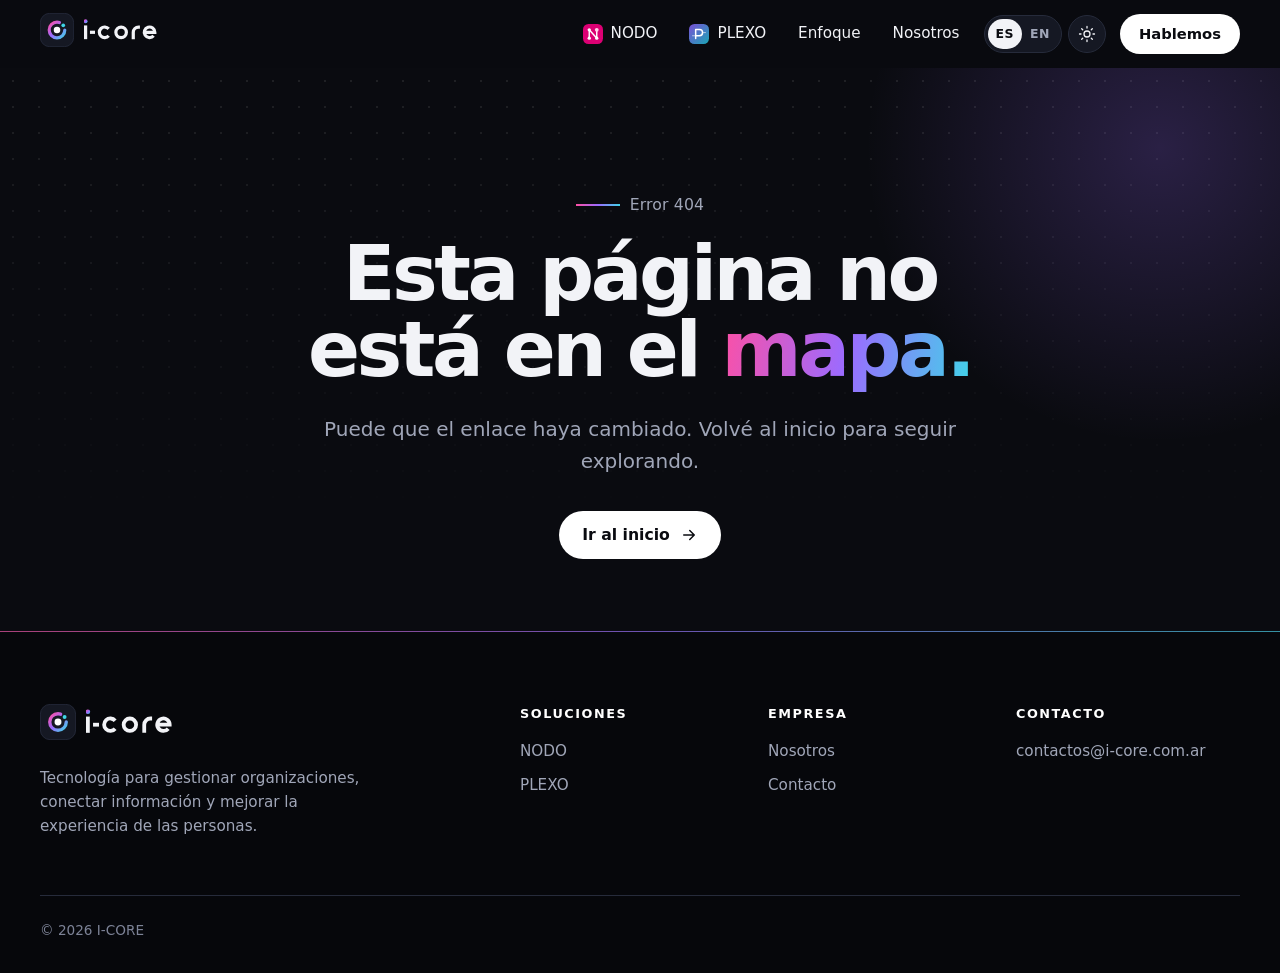
==== commit 42179532: "Renombrar HEN a PLEXO con el nuevo build de la web - Nuevo build: HEN pasa a ser PLEXO (textos ES/EN" ====
--- a/contacto/index.html
+++ b/contacto/index.html
@@ -4,7 +4,7 @@
     <meta charset="UTF-8" />
     <meta name="viewport" content="width=device-width, initial-scale=1.0" />
     <title>Contacto · I-CORE</title>
-    <meta name="description" content="Agendá una demo de NODO o HEN, o contanos tu proyecto." />
+    <meta name="description" content="Agendá una demo de NODO o PLEXO, o contanos tu proyecto." />
     <meta name="theme-color" content="#0A0B10" />
     <meta name="color-scheme" content="dark light" />
     <script>try{var t=localStorage.getItem("icore-theme");document.documentElement.dataset.theme=t==="light"?"light":"dark";var l=new URLSearchParams(location.search).get("lang")||localStorage.getItem("icore-lang");if(l==="en")document.documentElement.lang="en";}catch(e){document.documentElement.dataset.theme="dark";}</script>
@@ -13,12 +13,12 @@
     <meta property="og:site_name" content="I-CORE" />
     <meta property="og:locale" content="es_AR" />
     <meta property="og:title" content="Contacto · I-CORE" />
-    <meta property="og:description" content="Agendá una demo de NODO o HEN, o contanos tu proyecto." />
+    <meta property="og:description" content="Agendá una demo de NODO o PLEXO, o contanos tu proyecto." />
     <meta property="og:image" content="https://icoregroup.tech/og-image.png" />
     <meta name="google-site-verification" content="ztzezGslrCWquT7s8KjHzCz61tz98cTX13s_H7K86PA" />
     <meta name="twitter:card" content="summary_large_image" />
-    <script type="module" crossorigin src="/assets/index-CGCde6e9.js"></script>
-    <link rel="stylesheet" crossorigin href="/assets/index-BWQM7tc5.css">
+    <script type="module" crossorigin src="/assets/index-DBY5N1jw.js"></script>
+    <link rel="stylesheet" crossorigin href="/assets/index-DJOpPFvA.css">
     <link rel="canonical" href="https://icoregroup.tech/contacto" />
     <meta property="og:url" content="https://icoregroup.tech/contacto" />
   </head>
--- a/assets/index-DJOpPFvA.css
+++ b/assets/index-DJOpPFvA.css
@@ -0,0 +1 @@
+@font-face{font-family:Inter Variable;font-style:normal;font-display:swap;font-weight:100 900;src:url(/assets/inter-cyrillic-ext-wght-normal-BOeWTOD4.woff2)format("woff2-variations");unicode-range:U+460-52F,U+1C80-1C8A,U+20B4,U+2DE0-2DFF,U+A640-A69F,U+FE2E-FE2F}@font-face{font-family:Inter Variable;font-style:normal;font-display:swap;font-weight:100 900;src:url(/assets/inter-cyrillic-wght-normal-DqGufNeO.woff2)format("woff2-variations");unicode-range:U+301,U+400-45F,U+490-491,U+4B0-4B1,U+2116}@font-face{font-family:Inter Variable;font-style:normal;font-display:swap;font-weight:100 900;src:url(/assets/inter-greek-ext-wght-normal-DlzME5K_.woff2)format("woff2-variations");unicode-range:U+1F??}@font-face{font-family:Inter Variable;font-style:normal;font-display:swap;font-weight:100 900;src:url(/assets/inter-greek-wght-normal-CkhJZR-_.woff2)format("woff2-variations");unicode-range:U+370-377,U+37A-37F,U+384-38A,U+38C,U+38E-3A1,U+3A3-3FF}@font-face{font-family:Inter Variable;font-style:normal;font-display:swap;font-weight:100 900;src:url(/assets/inter-vietnamese-wght-normal-CBcvBZtf.woff2)format("woff2-variations");unicode-range:U+102-103,U+110-111,U+128-129,U+168-169,U+1A0-1A1,U+1AF-1B0,U+300-301,U+303-304,U+308-309,U+323,U+329,U+1EA0-1EF9,U+20AB}@font-face{font-family:Inter Variable;font-style:normal;font-display:swap;font-weight:100 900;src:url(/assets/inter-latin-ext-wght-normal-DO1Apj_S.woff2)format("woff2-variations");unicode-range:U+100-2BA,U+2BD-2C5,U+2C7-2CC,U+2CE-2D7,U+2DD-2FF,U+304,U+308,U+329,U+1D00-1DBF,U+1E00-1E9F,U+1EF2-1EFF,U+2020,U+20A0-20AB,U+20AD-20C0,U+2113,U+2C60-2C7F,U+A720-A7FF}@font-face{font-family:Inter Variable;font-style:normal;font-display:swap;font-weight:100 900;src:url(/assets/inter-latin-wght-normal-Dx4kXJAl.woff2)format("woff2-variations");unicode-range:U+??,U+131,U+152-153,U+2BB-2BC,U+2C6,U+2DA,U+2DC,U+304,U+308,U+329,U+2000-206F,U+20AC,U+2122,U+2191,U+2193,U+2212,U+2215,U+FEFF,U+FFFD}@font-face{font-family:Bricolage Grotesque Variable;font-style:normal;font-display:swap;font-weight:200 800;src:url(/assets/bricolage-grotesque-vietnamese-wght-normal-BUzh504Q.woff2)format("woff2-variations");unicode-range:U+102-103,U+110-111,U+128-129,U+168-169,U+1A0-1A1,U+1AF-1B0,U+300-301,U+303-304,U+308-309,U+323,U+329,U+1EA0-1EF9,U+20AB}@font-face{font-family:Bricolage Grotesque Variable;font-style:normal;font-display:swap;font-weight:200 800;src:url(/assets/bricolage-grotesque-latin-ext-wght-normal-CcLUaPy7.woff2)format("woff2-variations");unicode-range:U+100-2BA,U+2BD-2C5,U+2C7-2CC,U+2CE-2D7,U+2DD-2FF,U+304,U+308,U+329,U+1D00-1DBF,U+1E00-1E9F,U+1EF2-1EFF,U+2020,U+20A0-20AB,U+20AD-20C0,U+2113,U+2C60-2C7F,U+A720-A7FF}@font-face{font-family:Bricolage Grotesque Variable;font-style:normal;font-display:swap;font-weight:200 800;src:url(/assets/bricolage-grotesque-latin-wght-normal-DLoelf7F.woff2)format("woff2-variations");unicode-range:U+??,U+131,U+152-153,U+2BB-2BC,U+2C6,U+2DA,U+2DC,U+304,U+308,U+329,U+2000-206F,U+20AC,U+2122,U+2191,U+2193,U+2212,U+2215,U+FEFF,U+FFFD}:root{--core-bg:#0a0b10;--core-bg-2:#0e1017;--core-surface:#151823;--core-surface-2:#1c2030;--core-line:#262b3b;--core-line-2:#363c52;--core-text:#f2f3f7;--core-muted:#a0a6b8;--core-silver:#c9ced9;--core-magenta:#ff4fa3;--core-violet:#9b6bff;--core-cyan:#3fd5e8;--core-spectrum:linear-gradient(100deg, #ff4fa3 0%, #9b6bff 50%, #3fd5e8 100%);--core-ink:#0a0b10;--core-paper:#f4f4f1;--nodo-500:#dc0073;--nodo-600:#b8005f;--nodo-400:#ff4fa8;--nodo-100:#dc007329;--nodo-accent:#ffd1e8;--nodo-bg:#0e0a10;--nodo-bg-2:#130e16;--nodo-surface:#1a1320;--nodo-surface-2:#22182a;--nodo-line:#31233a;--nodo-text:#f7f2f6;--nodo-muted:#b4a7b2;--nodo-ink:#f7f2f6;--hen-bg:#0e0c1a;--hen-bg-2:#110f1d;--hen-surface:#1d1930;--hen-surface-2:#241f3a;--hen-border:#2f2a48;--hen-text:#f4f2fa;--hen-muted:#a9a7b5;--hen-violet:#8342d0;--hen-violet-2:#9069d4;--hen-teal:#1aa6b5;--hen-cyan:#4e9ad6;--hen-grad:linear-gradient(135deg, #7a4fd6 0%, #1aa6b5 100%);--hen-grad-text:linear-gradient(90deg, #9069d4 0%, #6e92ce 60%, #4e9ad6 100%);--ok:#2e9e62;--ok-bg:#2e9e6229;--warn:#e0a020;--warn-bg:#e0a02029;--crit:#e5484d;--crit-bg:#e5484d29;--info:#4e9ad6;--info-bg:#4e9ad629;--font-display:"Bricolage Grotesque Variable", "Bricolage Grotesque", system-ui, sans-serif;--font-body:"Inter Variable", "Inter", system-ui, -apple-system, "Segoe UI", sans-serif;--radius-sm:10px;--radius:16px;--radius-lg:24px;--radius-xl:32px;--container:1200px;--gutter:clamp(16px, 4vw, 32px);--section-y:clamp(72px, 10vw, 128px);--header-h:68px;--ease:cubic-bezier(.2, .7, .2, 1);--shadow-sm:0 1px 2px #1113150f, 0 2px 8px #1113150a;--shadow:0 10px 30px -12px #1113152e}*,:before,:after{box-sizing:border-box}html{-webkit-text-size-adjust:100%;scroll-padding-top:calc(var(--header-h) + 16px);--lightningcss-light: ;--lightningcss-dark:initial;color-scheme:dark}body{font-family:var(--font-body);color:var(--core-text);background:var(--core-bg);-webkit-font-smoothing:antialiased;text-rendering:optimizelegibility;margin:0;font-size:16px;line-height:1.6;overflow-x:hidden}html[data-page=plexo] body{background:var(--hen-bg)}html[data-page=nodo] body{background:var(--nodo-bg);color:var(--nodo-text)}body.no-scroll{overflow:hidden}img,svg{max-width:100%;display:block}h1,h2,h3,h4,p,ul,ol,dl,dd,figure{margin:0}ul,ol{padding:0;list-style:none}a{color:inherit;text-decoration:none}button{font:inherit;color:inherit;cursor:pointer;background:0 0;border:0}a,button{-webkit-tap-highlight-color:transparent}input,textarea{font:inherit;color:inherit}main{outline:none;overflow-x:clip}[tabindex="-1"]:focus{outline:none}::selection{background:var(--core-violet);color:#fff}:focus-visible{outline:3px solid var(--core-cyan);outline-offset:3px;border-radius:6px}.p-nodo :focus-visible,.skip-link{z-index:100;color:var(--core-bg);background:#fff;border-radius:999px;padding:10px 16px;font-weight:600;transition:top .2s;position:fixed;top:-60px;left:16px}.skip-link:focus{top:12px}.container{width:100%;max-width:calc(var(--container) + var(--gutter) * 2);padding:0 var(--gutter);margin:0 auto}.section{padding:var(--section-y) 0;position:relative}.section__head{max-width:760px;margin-bottom:clamp(36px,5vw,56px)}.section__title{font-family:var(--font-display);letter-spacing:-.035em;text-wrap:balance;font-size:clamp(2rem,4.4vw,3.25rem);font-weight:700;line-height:1.04}.section__lead{color:var(--core-muted);max-width:620px;margin-top:18px;font-size:clamp(1.02rem,1.4vw,1.15rem)}.eyebrow{letter-spacing:.12em;text-transform:uppercase;color:var(--core-silver);align-items:center;gap:10px;margin-bottom:18px;font-size:.78rem;font-weight:700;display:inline-flex}.eyebrow__dot{background:var(--core-spectrum);border-radius:50%;width:8px;height:8px;box-shadow:0 0 12px #9b6bffcc}.eyebrow--line{text-transform:none;letter-spacing:.01em;color:var(--core-muted);font-size:.98rem;font-weight:500}.eyebrow--line:before{content:"";background:var(--core-spectrum);width:44px;height:2px}.eyebrow--light{color:var(--core-silver)}.mark{background:var(--core-spectrum);color:#0000;-webkit-box-decoration-break:clone;box-decoration-break:clone;-webkit-background-clip:text;background-clip:text}.textlink{border-bottom:2px solid var(--core-violet);transition:gap .2s var(--ease);align-items:center;gap:8px;padding-bottom:2px;font-weight:600;display:inline-flex}.textlink:hover{gap:12px}.btn{--b-bg:#fff;--b-fg:var(--core-bg);--b-bd:transparent;border:1.5px solid var(--b-bd);background:var(--b-bg);min-height:48px;color:var(--b-fg);transition:transform .2s var(--ease), background .2s, box-shadow .25s, color .2s, border-color .2s;white-space:nowrap;border-radius:999px;justify-content:center;align-items:center;gap:10px;padding:12px 22px;font-size:.98rem;font-weight:600;line-height:1.2;display:inline-flex;position:relative}.btn:hover{transform:translateY(-2px)}.btn:active{transform:translateY(0)}.btn__arrow{fill:none;stroke:currentColor;stroke-width:2px;stroke-linecap:round;stroke-linejoin:round;width:18px;height:18px;transition:transform .2s var(--ease)}.btn:hover .btn__arrow{transform:translate(3px)}.btn--sm{min-height:40px;padding:8px 18px;font-size:.92rem}.btn--primary:hover,.btn--signal:hover{box-shadow:-10px 8px 28px -10px #ff4fa3b3,10px 8px 28px -10px #3fd5e8b3}.btn--signal{--b-bg:#fff;--b-fg:var(--core-bg)}.btn--ghost{--b-bg:transparent;--b-fg:var(--core-text);--b-bd:var(--core-line-2)}.btn--ghost:hover{--b-bd:var(--core-text);--b-bg:#ffffff0d}.btn--ghost-light{--b-bg:transparent;--b-fg:#fff;--b-bd:#ffffff4d}.btn--ghost-light:hover{--b-bd:#fff;--b-bg:#ffffff14}.btn--ghost-dark{--b-bg:#ffffff0a;--b-fg:var(--hen-text);--b-bd:var(--hen-border)}.btn--ghost-dark:hover{--b-bd:var(--hen-muted)}.btn--nodo{--b-bg:var(--nodo-500);--b-fg:#fff}.btn--nodo:hover{--b-bg:var(--nodo-600);box-shadow:0 10px 24px -10px #dc007399}.btn--hen{--b-bg:var(--hen-grad);--b-fg:#fff;background:var(--hen-grad)}.btn--hen:hover{box-shadow:0 10px 30px -8px #7a4fd6b3}.p-nodo .btn--ghost{--b-bd:var(--nodo-line)}.p-nodo .btn--ghost:hover{--b-bd:var(--nodo-400)}.logo{color:var(--core-text);align-items:center;gap:10px;display:inline-flex}.logo__mark{flex:none;width:36px;height:36px}.logo__word{width:auto;height:26px}.logo--invert{color:#fff}.logo--nodo{color:var(--nodo-text)}.logo--nodo .logo__word{height:24px}.logo--hen{color:var(--hen-text)}.logo--hen .logo__word{height:24px}.header{z-index:50;height:var(--header-h);color:var(--core-text);background:color-mix(in srgb, var(--core-bg) 78%, transparent);-webkit-backdrop-filter:saturate(1.4)blur(14px);border-bottom:1px solid #0000;transition:border-color .2s,background .2s;position:sticky;top:0}.header.is-scrolled{border-bottom-color:var(--core-line)}html[data-page=plexo] .header{background:color-mix(in srgb, var(--hen-bg) 80%, transparent)}html[data-page=plexo] .header.is-scrolled{border-bottom-color:var(--hen-border)}html[data-page=nodo] .header{background:color-mix(in srgb, var(--nodo-bg) 80%, transparent)}html[data-page=nodo] .header.is-scrolled{border-bottom-color:var(--nodo-line)}.header__inner{justify-content:space-between;align-items:center;gap:24px;height:100%;display:flex}.header__brand .logo__mark{width:34px;height:34px}.header__brand .logo__word{height:22px}.header__toggle{width:44px;height:44px;color:inherit;border-radius:12px;justify-content:center;align-items:center;display:inline-flex}.header__mobile{align-items:center;gap:6px;display:none}.prefs{align-items:center;gap:6px;display:flex}.prefs__lang{border:1px solid var(--core-line);background:var(--core-surface);border-radius:999px;padding:3px;display:flex}.prefs__lang button{letter-spacing:.04em;min-width:34px;height:30px;color:var(--core-muted);border-radius:999px;padding:0 8px;font-size:.78rem;font-weight:700;transition:background .2s,color .2s}.prefs__lang button:hover{color:var(--core-text)}.prefs__lang button.is-on{background:var(--core-text);color:var(--core-bg)}.prefs__theme{border:1px solid var(--core-line);background:var(--core-surface);width:38px;height:38px;color:var(--core-text);transition:border-color .2s, transform .3s var(--ease);border-radius:50%;place-items:center;display:inline-grid}.prefs__theme:hover{border-color:var(--core-line-2);transform:rotate(-15deg)}.nav__prefs-item{margin-left:6px}.nav__list{align-items:center;gap:4px;display:flex}.nav__link{border-radius:999px;align-items:center;gap:8px;padding:8px 14px;font-size:.95rem;font-weight:500;transition:background .2s;display:inline-flex}.nav__link:hover{background:#ffffff12}.nav__link.active{background:#ffffff1a;font-weight:600}.nav__mark{width:20px;height:20px}.nav__cta-item{margin-left:10px}@media (width<=880px){.header__mobile{display:flex}.nav__prefs-item{display:none}.prefs--compact .prefs__lang button{min-width:30px;padding:0 6px}.prefs--compact .prefs__theme{width:36px;height:36px}.nav{inset:var(--header-h) 0 0 0;background:var(--core-bg);padding:24px var(--gutter) 40px;opacity:0;visibility:hidden;transition:opacity .2s, transform .25s var(--ease), visibility .2s;position:fixed;overflow-y:auto;transform:translateY(-8px)}html[data-page=plexo] .nav{background:var(--hen-bg)}html[data-page=nodo] .nav,html[data-page=nodo] .header.is-open{background:var(--nodo-bg)}.header.is-open .nav{opacity:1;visibility:visible;transform:none}.header.is-open{background:var(--core-bg)}html[data-page=plexo] .header.is-open{background:var(--hen-bg)}.nav__list{flex-direction:column;align-items:stretch;gap:6px}.nav__link{font-size:1.35rem;font-family:var(--font-display);border-radius:14px;padding:14px 12px;font-weight:600}.nav__mark{width:28px;height:28px}.nav__cta-item{margin:18px 0 0}.nav__cta{width:100%;min-height:54px;font-size:1.05rem}}.footer{color:var(--core-muted);border-top:1px solid var(--core-line);background:#06070b;padding:72px 0 32px;position:relative}.footer:before{content:"";background:var(--core-spectrum);opacity:.6;height:1px;position:absolute;top:-1px;left:0;right:0}html[data-page=plexo] .footer{border-top-color:var(--hen-border);background:#08070f}.footer__top{grid-template-columns:1.2fr 2fr;gap:48px;display:grid}.footer__brand p{max-width:320px;margin-top:18px;font-size:.95rem}.footer__cols{grid-template-columns:repeat(3,1fr);gap:24px;display:grid}.footer__title{letter-spacing:.12em;text-transform:uppercase;color:#fff;margin-bottom:14px;font-size:.8rem;font-weight:700}.footer__cols ul{gap:10px;font-size:.95rem;display:grid}.footer__cols a{overflow-wrap:anywhere;transition:color .2s}.footer__cols a:hover{color:#fff}.footer__bottom{border-top:1px solid var(--core-line);color:#7d8397;flex-wrap:wrap;justify-content:space-between;gap:12px;margin-top:56px;padding-top:24px;font-size:.85rem;display:flex}@media (width<=760px){.footer__top{grid-template-columns:1fr}.footer__cols{grid-template-columns:1fr 1fr}}.reveal{opacity:0;transition:opacity .7s var(--ease), transform .7s var(--ease);transform:translateY(18px)}.reveal.is-visible{opacity:1;transform:none}.section--ink{background:var(--core-bg-2);border-block:1px solid var(--core-line)}.pillars{grid-template-columns:repeat(4,1fr);gap:16px;display:grid}.pillar{border-radius:var(--radius-lg);background:var(--core-surface);border:1px solid var(--core-line);transition:border-color .25s, transform .25s var(--ease), background .25s;padding:28px 24px 30px;position:relative;overflow:hidden}.pillar:after{content:"";background:var(--core-spectrum);opacity:0;height:2px;transition:opacity .25s;position:absolute;top:0;left:0;right:0}.pillar:hover{border-color:var(--core-line-2);background:var(--core-surface-2);transform:translateY(-4px)}.pillar:hover:after{opacity:1}.pillar__icon{color:#d9ccff;background:#9b6bff1f;border:1px solid #9b6bff59;border-radius:14px;place-items:center;width:48px;height:48px;margin-bottom:22px;display:inline-grid}.pillar h3{font-family:var(--font-display);letter-spacing:-.02em;margin-bottom:10px;font-size:1.3rem;line-height:1.15}.pillar p{color:var(--core-muted);font-size:.96rem}@media (width<=1000px){.pillars{grid-template-columns:repeat(2,1fr)}}@media (width<=560px){.pillars{grid-template-columns:1fr}}.cta{color:#fff;padding:clamp(64px,8vw,104px) 0;position:relative;overflow:hidden}.cta--core{background:var(--core-bg-2);border-top:1px solid var(--core-line)}.cta--core:before{content:"";background-color:#0000;background-image:radial-gradient(closest-side at 22% 120%,#ff4fa34d,#0000),radial-gradient(closest-side at 50% 125%,#9b6bff61,#0000),radial-gradient(closest-side at 80% 120%,#3fd5e842,#0000);background-position:0 0,0 0,0 0;background-repeat:repeat,repeat,repeat;background-size:100% 100%;background-attachment:scroll,scroll,scroll;background-origin:padding-box,padding-box,padding-box;background-clip:border-box,border-box,border-box;position:absolute;inset:0}.cta--nodo{background:var(--nodo-bg-2);border-top:1px solid var(--nodo-line)}.cta--nodo:before{content:"";background:radial-gradient(circle,#dc007380,#0000 65%);border-radius:50%;width:460px;height:460px;position:absolute;bottom:-200px;right:-80px}.cta--hen{background:var(--hen-bg-2);border-top:1px solid var(--hen-border)}.cta--hen:before{content:"";background:radial-gradient(#8342d059,#0000 65%);width:900px;height:440px;position:absolute;top:-220px;left:50%;transform:translate(-50%)}.cta__inner{flex-wrap:wrap;justify-content:space-between;align-items:center;gap:32px 48px;display:flex;position:relative}.cta__title{font-family:var(--font-display);letter-spacing:-.03em;text-wrap:balance;max-width:680px;font-size:clamp(1.8rem,3.6vw,2.8rem);line-height:1.06}.cta__text{color:#ffffffbf;max-width:560px;margin-top:14px}.cta__actions{flex-wrap:wrap;gap:12px;display:flex}.phead{padding:clamp(64px,10vw,120px) 0 clamp(40px,6vw,72px);position:relative;overflow:hidden}.phead:before{content:"";pointer-events:none;background-image:radial-gradient(#ffffff17 1px,#0000 1px);background-size:26px 26px;position:absolute;inset:0;-webkit-mask-image:linear-gradient(#000,#0000 85%);mask-image:linear-gradient(#000,#0000 85%)}.phead:after{content:"";pointer-events:none;background:radial-gradient(circle,#9b6bff38,#0000 65%);border-radius:50%;width:640px;height:640px;position:absolute;top:-240px;right:-200px}.phead__inner{z-index:1;max-width:900px;position:relative}.phead--center .phead__inner{text-align:center;margin:0 auto}.phead--center .hero__actions{justify-content:center}.phead__title{font-family:var(--font-display);letter-spacing:-.045em;text-wrap:balance;font-size:clamp(2.5rem,6.4vw,4.8rem);font-weight:700;line-height:1}.phead__lead{color:var(--core-muted);max-width:720px;margin-top:24px;font-size:clamp(1.05rem,1.6vw,1.25rem)}.phead--center .phead__lead{margin-inline:auto}.split{grid-template-columns:1fr 1fr;align-items:start;gap:48px;display:grid}@media (width<=860px){.split{grid-template-columns:1fr}}.checklist{gap:12px;display:grid}.checklist li{border-radius:var(--radius);background:var(--core-surface);border:1px solid var(--core-line);align-items:center;gap:14px;padding:18px 20px;font-weight:500;display:flex}.checklist svg{color:var(--core-cyan);flex:none}.family{grid-template-columns:1fr 1fr;gap:16px;display:grid}.family__item{border-radius:var(--radius-xl);justify-items:start;gap:20px;padding:36px;display:grid}.family__item p{max-width:420px;font-size:1.1rem}.family__item--nodo{background:var(--nodo-bg);color:var(--nodo-text);border:1px solid var(--nodo-line)}.family__item--nodo p{color:var(--nodo-muted)}.family__item--hen{background:var(--hen-bg);color:var(--hen-text);border:1px solid var(--hen-border)}.family__item--hen p{color:var(--hen-muted)}.family .logo__mark{width:44px;height:44px}.family .logo__word{height:28px}@media (width<=760px){.family{grid-template-columns:1fr}.family__item{padding:28px}}.status{background:var(--info-bg);color:var(--info);border-radius:999px;margin-left:8px;padding:2px 8px;font-size:.72rem;font-weight:600;display:inline-block}.status--disponible{background:var(--ok-bg);color:var(--ok)}.status--en_desarrollo{background:var(--warn-bg);color:var(--warn)}.contact{padding:clamp(56px, 9vw, 110px) 0 var(--section-y);position:relative;overflow:hidden}.contact:before{content:"";pointer-events:none;background:radial-gradient(circle,#ff4fa324,#0000 65%);border-radius:50%;width:640px;height:640px;position:absolute;top:-200px;left:-240px}.contact__inner{grid-template-columns:1.05fr 1fr;align-items:start;gap:clamp(32px,6vw,80px);display:grid;position:relative}.contact__channels{gap:10px;margin-top:36px;display:grid}.contact__channels a{border-radius:var(--radius);background:var(--core-surface);border:1px solid var(--core-line);overflow-wrap:anywhere;align-items:center;gap:14px;padding:16px 18px;transition:border-color .2s;display:flex}.contact__channels a:hover{border-color:var(--core-line-2)}.contact__channels svg{color:var(--core-cyan);flex:none}.contact__channels small{color:var(--core-muted);font-size:.78rem;display:block}.contact__channels span{font-weight:600}.cform{background:var(--core-surface);border:1px solid var(--core-line);border-radius:var(--radius-xl);gap:18px;padding:clamp(24px,4vw,40px);display:grid;position:relative;box-shadow:0 40px 80px -40px #000c}.cform:before{content:"";background:var(--core-spectrum);border-radius:2px;height:2px;position:absolute;top:-1px;left:32px;right:32px}.cform__interest{border:0;flex-wrap:wrap;gap:8px;margin:0;padding:0;display:flex}.cform__interest legend{margin-bottom:10px;font-size:.95rem;font-weight:600}.cform__interest label{border:1.5px solid var(--core-line-2);cursor:pointer;border-radius:999px;padding:9px 16px;font-size:.95rem;font-weight:500;transition:all .2s;position:relative}.cform__interest label.is-on{color:var(--core-bg);background:#fff;border-color:#fff}.cform__interest label:focus-within{outline:3px solid var(--core-cyan);outline-offset:2px}.cform__interest input{opacity:0;pointer-events:none;position:absolute}.cform__field{gap:8px;font-size:.92rem;font-weight:600;display:grid}.cform__field input,.cform__field textarea{border:1.5px solid var(--core-line);background:var(--core-bg);resize:vertical;border-radius:12px;padding:13px 14px;font-size:1rem;font-weight:400;transition:border-color .2s}.cform__field input:focus,.cform__field textarea:focus{border-color:var(--core-violet);outline:none;box-shadow:0 0 0 3px #9b6bff40}.cform__submit{justify-self:start}.cform__note{color:var(--core-muted);font-size:.88rem}@media (width<=860px){.contact__inner{grid-template-columns:1fr}}.hero__actions{flex-wrap:wrap;gap:12px;margin-top:34px;display:flex}@media (prefers-reduced-motion:reduce){*,:before,:after{scroll-behavior:auto!important;transition-duration:.001ms!important;animation-duration:.001ms!important;animation-iteration-count:1!important}.reveal{opacity:1;transform:none}}html[data-page=nodo] .footer{background:#09060b}.hero{padding:clamp(40px,7vw,88px) 0 40px;position:relative;overflow:hidden}.hero__grid-bg{pointer-events:none;background-image:radial-gradient(#ffffff1a 1px,#0000 1px);background-size:26px 26px;position:absolute;inset:0;-webkit-mask-image:radial-gradient(80% 70% at 60% 40%,#000 30%,#0000 80%);mask-image:radial-gradient(80% 70% at 60% 40%,#000 30%,#0000 80%)}.hero:before{content:"";pointer-events:none;background:radial-gradient(closest-side at 50% 45%,#9b6bff42,#0000),radial-gradient(closest-side at 30% 65%,#ff4fa324,#0000),radial-gradient(closest-side at 72% 62%,#3fd5e821,#0000);width:80%;height:140%;position:absolute;top:-25%;right:-15%}.hero__inner{grid-template-columns:1.08fr 1fr;align-items:center;gap:clamp(24px,4vw,56px);display:grid;position:relative}.hero__title{font-family:var(--font-display);letter-spacing:-.05em;text-wrap:balance;font-size:clamp(2.6rem,6.2vw,4.9rem);font-weight:700;line-height:.98}.hero__lead{color:var(--core-muted);max-width:560px;margin-top:26px;font-size:clamp(1.05rem,1.5vw,1.22rem)}.hero__visual{position:relative}.hero__strip{border-top:1px solid var(--core-line);grid-template-columns:repeat(4,1fr);margin-top:clamp(40px,6vw,72px);display:grid;position:relative}.hero__strip li{color:var(--core-muted);gap:2px;padding:22px 20px 6px 0;font-size:.92rem;display:grid}.hero__strip li+li{border-left:1px solid var(--core-line);padding-left:20px}.hero__strip b{font-family:var(--font-display);color:var(--core-text);letter-spacing:-.02em;font-size:1.35rem}@media (width<=960px){.hero__inner{grid-template-columns:1fr}.hero__visual{width:100%;max-width:520px;margin:8px auto 0}}@media (width<=640px){.hero__strip{grid-template-columns:1fr 1fr}.hero__strip li:nth-child(3){border-left:0;padding-left:0}}.orbit{aspect-ratio:1;width:100%;position:relative}.orbit__svg{width:100%;height:100%;position:absolute;inset:0;overflow:visible}.orbit__ring circle{fill:none;stroke:#ffffff24;stroke-width:1.2px}.orbit__ring--a circle{stroke-dasharray:3 7}.orbit__ring--b circle{stroke:#fff3;stroke-dasharray:60 14 4 14}.orbit__ring--c circle{stroke-dasharray:2 10;stroke:#ffffff1a}.orbit__ring{transform-origin:260px 260px;transform-box:view-box;animation:80s linear infinite spin}.orbit__ring--b{animation-duration:120s;animation-direction:reverse}.orbit__ring--c{animation-duration:160s}@keyframes spin{to{transform:rotate(360deg)}}.orbit__link{stroke:var(--core-magenta);stroke-width:1.6px;stroke-dasharray:4 5;opacity:.8}.orbit__link--hen{stroke:var(--core-violet)}.orbit__link--soft{stroke:#fff3}.orbit__pulse{fill:var(--core-magenta);filter:drop-shadow(0 0 6px #ff4fa3e6)}.orbit__pulse--hen{fill:var(--core-cyan);filter:drop-shadow(0 0 6px #3fd5e8e6)}.orbit__dot{fill:var(--core-bg);stroke:var(--core-silver);stroke-width:2px}.orbit__core{aspect-ratio:1;filter:drop-shadow(0 0 40px #9b6bff73);--mark-bg:#12141d;--mark-line:#3a3f58;width:27%;position:absolute;top:50%;left:50%;transform:translate(-50%,-50%)}.orbit__core:before{content:"";background:var(--core-spectrum);-webkit-mask-composite:xor;animation:breathe 4s var(--ease) infinite;border-radius:36%;padding:1.5px;position:absolute;inset:-18%;-webkit-mask-image:linear-gradient(#000 0 0),linear-gradient(#000 0 0);-webkit-mask-position:0 0,0 0;-webkit-mask-size:auto,auto;-webkit-mask-repeat:repeat,repeat;-webkit-mask-clip:content-box,border-box;-webkit-mask-origin:content-box,border-box;-webkit-mask-composite:xor;mask-composite:exclude;-webkit-mask-source-type:auto,auto;mask-mode:match-source,match-source}@keyframes breathe{0%,to{opacity:.9;transform:scale(.94)}50%{opacity:.3;transform:scale(1.04)}}.orbit__core-mark{width:100%;height:100%;position:relative}.orbit__chip{background:var(--nodo-surface);width:max-content;color:var(--nodo-text);border:1px solid var(--nodo-line);white-space:nowrap;border-radius:16px;align-items:center;gap:10px;padding:8px 14px 8px 8px;display:flex;position:absolute;transform:translate(-50%,-50%);box-shadow:0 20px 40px -16px #000000b3}.orbit__chip--hen{background:var(--hen-bg);color:#fff;border:1px solid var(--hen-border)}.orbit__chip-mark{flex:none;width:34px;height:34px}.orbit__chip b{font-family:var(--font-display);font-size:1rem;line-height:1.1;display:block}.orbit__chip small{color:var(--nodo-muted);font-size:.74rem}.orbit__chip--hen small{color:var(--hen-muted)}.orbit__tag{background:var(--core-surface);border:1px solid var(--core-line);color:var(--core-muted);border-radius:999px;padding:4px 10px;font-size:.74rem;font-weight:600;position:absolute;transform:translate(-50%,-50%)}@media (width<=480px){.orbit__chip{border-radius:12px;gap:7px;padding:6px 10px 6px 6px}.orbit__chip-mark{width:26px;height:26px}.orbit__chip small{display:none}.orbit__tag{padding:3px 8px;font-size:.66rem}}.pcards{grid-template-columns:1fr 1fr;gap:20px;display:grid}.pcard{border-radius:var(--radius-xl);min-height:560px;transition:transform .35s var(--ease), box-shadow .35s var(--ease);flex-direction:column;gap:22px;padding:clamp(28px,3.4vw,44px);display:flex;position:relative;overflow:hidden}.pcard:hover{transform:translateY(-6px)}.pcard__top{flex-wrap:wrap;justify-content:space-between;align-items:center;gap:12px;display:flex}.pcard__logo .logo__mark{width:46px;height:46px}.pcard__logo .logo__word{height:30px}.pcard__kind{letter-spacing:.06em;text-transform:uppercase;border-radius:999px;padding:6px 12px;font-size:.78rem;font-weight:600}.pcard__title{font-family:var(--font-display);letter-spacing:-.03em;max-width:480px;font-size:clamp(1.45rem,2.4vw,1.95rem);line-height:1.12}.pcard__chips{flex-wrap:wrap;gap:8px;display:flex}.pcard__chips li{border-radius:999px;padding:6px 12px;font-size:.86rem;font-weight:500}.pcard__art{flex:1;align-items:center;min-height:130px;display:flex;position:relative}.pcard .btn{align-self:flex-start}.pcard--nodo{background:var(--nodo-bg);color:var(--nodo-text);border:1px solid var(--nodo-line)}.pcard--nodo:before{content:"";pointer-events:none;background:radial-gradient(circle,#dc007366,#0000 65%);width:380px;height:380px;position:absolute;top:-120px;right:-120px}.pcard--nodo:hover{box-shadow:0 30px 70px -30px #ff4fa38c}.pcard--nodo .pcard__kind{background:var(--nodo-100);color:#ff8cc4}.pcard--nodo .pcard__chips li{background:var(--nodo-surface);border:1px solid var(--nodo-line)}.pcard__art--nodo svg{width:100%;height:auto}.pcard__art--nodo path{fill:none;stroke:var(--nodo-400);filter:drop-shadow(0 0 6px #ff4fa880);stroke-width:2.4px;stroke-linejoin:round}.pcard__art--nodo path.soft{stroke:#ff4fa859;stroke-dasharray:4 6;stroke-width:1.6px}.pcard__art--nodo circle{fill:var(--nodo-bg);stroke:var(--nodo-400);stroke-width:2.4px}.pcard__art--nodo circle.hl{fill:var(--nodo-500)}.pcard--hen{background:var(--hen-bg);color:var(--hen-text);border:1px solid var(--hen-border)}.pcard--hen:before{content:"";pointer-events:none;background:radial-gradient(circle,#8342d073,#0000 65%);width:380px;height:380px;position:absolute;top:-120px;right:-120px}.pcard--hen:hover{box-shadow:0 30px 70px -30px #7a4fd6cc}.pcard--hen .pcard__kind{color:#cdb6f5;background:#8342d033}.pcard--hen .pcard__chips li{background:var(--hen-surface);border:1px solid var(--hen-border)}.pcard__art--hen{align-items:flex-end}.pcard__art--hen svg{width:100%;height:100%;position:absolute;inset:0}.pcard__art--hen path{fill:none;stroke:var(--hen-cyan);stroke-width:2px;stroke-linejoin:round;filter:drop-shadow(0 0 6px #4e9ad699)}.pcard__bars{opacity:.9;align-items:flex-end;gap:6px;width:100%;height:110px;display:flex}.pcard__bars i{background:#1aa6b52e;border:1px solid #1aa6b559;border-radius:6px 6px 3px 3px;flex:1}.pcard__bars i:nth-child(4),.pcard__bars i:nth-child(5){background:linear-gradient(to top, var(--hen-violet), var(--hen-teal));border:0}@media (width<=900px){.pcards{grid-template-columns:1fr}.pcard{min-height:0}}.process{border-top:1px solid var(--core-line);margin-top:clamp(56px,7vw,88px);padding-top:40px}.process__title{font-family:var(--font-display);letter-spacing:-.02em;margin-bottom:28px;font-size:1.5rem}.process__list{grid-template-columns:repeat(4,1fr);gap:24px;display:grid}.process__list li{gap:8px;padding-top:22px;display:grid;position:relative}.process__list li:before{content:"";background:var(--core-line);height:2px;position:absolute;top:0;left:0;right:-24px}.process__list li:first-child:before{background:linear-gradient(90deg, var(--core-magenta), var(--core-line))}.process__list li:nth-child(2):before{background:linear-gradient(90deg, #c85cd8, var(--core-line))}.process__list li:nth-child(3):before{background:linear-gradient(90deg, var(--core-violet), var(--core-line))}.process__list li:last-child:before{background:linear-gradient(90deg, var(--core-cyan), var(--core-line));right:0}.process__num{letter-spacing:.1em;color:var(--core-silver);font-size:.8rem;font-weight:700}.process__icon{display:none}.process__list b{font-family:var(--font-display);letter-spacing:-.02em;font-size:1.25rem}.process__list p{color:var(--core-muted);font-size:.95rem}@media (width<=860px){.process__list{grid-template-columns:1fr 1fr}}@media (width<=520px){.process__list{grid-template-columns:1fr}}.story{background:var(--core-bg)}.story__inner{grid-template-columns:280px 1fr;gap:40px;display:grid}.story__side{align-content:start;justify-items:start;gap:4px;display:grid}.story__text p{letter-spacing:-.02em;max-width:900px;color:var(--core-silver);font-size:clamp(1.4rem,2.8vw,2.25rem);font-weight:400;line-height:1.28}.story__text em{color:#fff;font-style:normal}.story__punch{font-family:var(--font-display);margin-top:28px;color:var(--core-magenta)!important;font-weight:700!important}.story__punch span{background:var(--hen-grad-text);color:#0000;-webkit-background-clip:text;background-clip:text}@media (width<=800px){.story__inner{grid-template-columns:1fr;gap:24px}}.audiences{background:var(--core-bg-2);border-top:1px solid var(--core-line)}.audiences__inner{grid-template-columns:1fr 1.25fr;align-items:start;gap:clamp(32px,6vw,80px);display:grid}.audiences__intro{top:calc(var(--header-h) + 32px);position:sticky}.audiences__list{display:grid}.audiences__list li{border-bottom:1px solid var(--core-line);transition:padding .25s var(--ease);grid-template-columns:48px 1fr auto;align-items:center;gap:16px;padding:24px 0;display:grid}.audiences__list li:first-child{border-top:1px solid var(--core-line)}.audiences__list li:hover{padding-left:8px}.audiences__idx{color:var(--core-muted);font-size:.85rem;font-weight:700}.audiences__list h3{font-family:var(--font-display);letter-spacing:-.02em;font-size:clamp(1.15rem,2vw,1.5rem);line-height:1.2}.audiences__tag{letter-spacing:.08em;border-radius:999px;padding:5px 10px;font-size:.72rem;font-weight:700}.audiences__tag--nodo{color:#ff8cc4;background:#dc007329;border:1px solid #ff4fa359}.audiences__tag--hen{color:#cdb6f5;background:#8342d02e;border:1px solid #9b6bff59}@media (width<=860px){.audiences__inner{grid-template-columns:1fr}.audiences__intro{position:static}}@media (width<=420px){.audiences__list li{grid-template-columns:32px 1fr}.audiences__tag{grid-column:2;justify-self:start}}.cases{grid-template-columns:repeat(auto-fit,minmax(260px,1fr));gap:16px;margin-top:32px;display:grid}.cases li{background:var(--core-surface);border:1px solid var(--core-line);border-radius:var(--radius-lg);gap:8px;padding:24px;display:grid}.p-nodo{background:var(--nodo-bg);color:var(--nodo-text)}.p-nodo .section__lead{color:var(--nodo-muted)}.p-nodo .eyebrow{color:var(--nodo-text)}.eyebrow--nodo .eyebrow__dot{background:var(--nodo-500);box-shadow:0 0 12px #ff4fa8cc}.nhero{background:var(--nodo-bg);padding:clamp(48px,8vw,96px) 0 clamp(56px,8vw,104px);position:relative;overflow:hidden}.nhero__dots{pointer-events:none;background-image:radial-gradient(#ffffff17 1px,#0000 1px);background-size:28px 28px;position:absolute;inset:0;-webkit-mask-image:linear-gradient(#000 40%,#0000);mask-image:linear-gradient(#000 40%,#0000)}.nhero:after{content:"";pointer-events:none;background:radial-gradient(closest-side,#dc007342,#0000);width:75%;height:150%;position:absolute;top:-30%;right:-15%}.nhero__inner{z-index:1;grid-template-columns:1fr 1.05fr;align-items:center;gap:clamp(32px,5vw,64px);display:grid;position:relative}.nhero__brand{color:var(--nodo-text);align-items:center;gap:16px;margin-bottom:28px;display:flex}.nhero__mark{width:64px;height:64px}.nhero__word{width:auto;height:46px}.nhero__title{font-family:var(--font-display);letter-spacing:-.04em;text-wrap:balance;font-size:clamp(2.1rem,4.6vw,3.6rem);font-weight:700;line-height:1.04}.nhero__lead{color:var(--nodo-muted);max-width:540px;margin-top:22px;font-size:clamp(1.02rem,1.5vw,1.18rem)}@media (width<=920px){.nhero__inner{grid-template-columns:1fr}}.nmock{position:relative}.nmock figcaption{color:var(--nodo-muted);text-align:right;margin-top:12px;font-size:.78rem}.nmock__frame{background:var(--nodo-surface);border:1px solid var(--nodo-line);border-radius:22px;overflow:hidden;box-shadow:0 50px 100px -40px #000000e6,0 0 80px -30px #dc007373}.nmock__bar{border-bottom:1px solid var(--nodo-line);font-weight:700;font-family:var(--font-display);align-items:center;gap:10px;padding:12px 16px;display:flex}.nmock__bar i{background:var(--nodo-line);border-radius:99px;width:36px;height:8px;margin-left:auto}.nmock__bar i+i{width:22px;margin-left:0}.nmock__mark{width:26px;height:26px}.nmock__body{background:var(--nodo-bg-2);grid-template-columns:1fr 1fr;gap:12px;padding:16px 16px 84px;display:grid;position:relative}.nmock__card{background:var(--nodo-surface);border:1px solid var(--nodo-line);border-radius:14px;padding:14px}.nmock__legajo{grid-row:span 2}.nmock__who{align-items:center;gap:10px;margin-bottom:14px;display:flex}.nmock__avatar{background:var(--nodo-100);width:38px;height:38px;color:var(--nodo-400);border-radius:12px;place-items:center;font-size:.85rem;font-weight:700;display:grid}.nmock__who b{font-size:.92rem;display:block}.nmock__who small{color:var(--nodo-muted);font-size:.74rem}.nmock dl{gap:8px;display:grid}.nmock dl div{background:var(--nodo-bg-2);border-radius:8px;justify-content:space-between;padding:8px 10px;font-size:.78rem;display:flex}.nmock dt{color:var(--nodo-muted)}.nmock dd{font-weight:600}.nmock__title{margin-bottom:10px;font-size:.78rem;font-weight:600}.nmock__flow ol{gap:6px;font-size:.74rem;display:grid}.nmock__flow li{color:#7e7280;align-items:center;gap:8px;display:flex}.nmock__flow li span{border:2px solid #4a3a52;border-radius:50%;width:10px;height:10px}.nmock__flow li.is-done{color:var(--nodo-text)}.nmock__flow li.is-done span{background:var(--nodo-500);border-color:var(--nodo-500)}.nmock__flow li.is-current{color:var(--nodo-400);font-weight:600}.nmock__flow li.is-current span{border-color:var(--nodo-400);box-shadow:0 0 0 3px var(--nodo-100)}.nmock__progress{background:var(--nodo-line);border-radius:99px;height:6px;margin-top:10px;overflow:hidden}.nmock__progress i{background:var(--nodo-500);border-radius:inherit;height:100%;display:block}.nmock__spark{align-items:flex-end;gap:5px;height:56px;display:flex}.nmock__spark i{background:#dc007340;border-radius:4px;flex:1}.nmock__spark i:last-child{background:var(--nodo-500)}.nmock__toast{color:#1b1b1b;background:#fff;border-radius:14px;align-items:center;gap:10px;padding:12px 16px;animation:5s ease-in-out infinite floaty;display:flex;position:absolute;bottom:14px;right:16px;box-shadow:0 20px 40px -16px #000c}.nmock__toast svg{color:var(--nodo-500)}.nmock__toast b{font-size:.82rem;display:block}.nmock__toast small{color:#6a6a6a;font-size:.72rem}@keyframes floaty{50%{transform:translateY(-6px)}}@media (width<=520px){.nmock__body{grid-template-columns:1fr;padding-bottom:16px}.nmock__legajo{grid-row:auto}.nmock__toast{margin-top:4px;position:static}.nmock__stats{display:none}}.nsec{background:var(--nodo-bg)}.nsec--white{background:var(--nodo-bg-2);border-block:1px solid var(--nodo-line)}.ncomp{grid-template-columns:repeat(3,1fr);gap:16px;display:grid}.ncomp__card{background:var(--nodo-surface);border:1px solid var(--nodo-line);transition:box-shadow .3s var(--ease), transform .3s var(--ease), border-color .3s, background .3s;border-radius:20px;padding:26px}.ncomp__card:hover{background:var(--nodo-surface-2);border-color:#ff4fa873;transform:translateY(-4px);box-shadow:0 24px 50px -24px #dc007373}.ncomp__icon{background:var(--nodo-100);width:44px;height:44px;color:var(--nodo-400);border:1px solid #ff4fa84d;border-radius:12px;place-items:center;margin-bottom:20px;display:inline-grid}.ncomp__area{letter-spacing:.1em;text-transform:uppercase;color:var(--nodo-400);margin-bottom:6px;font-size:.72rem;font-weight:700}.ncomp__card h3{letter-spacing:-.01em;margin-bottom:6px;font-size:1.12rem;font-weight:700}.ncomp__card p{color:var(--nodo-muted);font-size:.94rem}@media (width<=900px){.ncomp{grid-template-columns:1fr 1fr}}@media (width<=560px){.ncomp{grid-template-columns:1fr}}.nwhy{grid-template-columns:repeat(4,1fr);gap:16px;display:grid}.nwhy__card{background:var(--nodo-surface);border:1px solid var(--nodo-line);transition:box-shadow .3s, transform .3s var(--ease), border-color .3s;border-radius:22px;padding:30px 26px}.nwhy__card:hover{border-color:#ff4fa873;transform:translateY(-4px);box-shadow:0 24px 50px -24px #dc007373}.nwhy__icon{color:var(--nodo-400);margin-bottom:26px}.nwhy__card h3{letter-spacing:-.01em;margin-bottom:8px;font-size:1.2rem;font-weight:600;line-height:1.25}.nwhy__card p{color:var(--nodo-muted)}@media (width<=960px){.nwhy{grid-template-columns:1fr 1fr}}@media (width<=520px){.nwhy{grid-template-columns:1fr}}.nuc{grid-template-columns:repeat(4,1fr);gap:16px;display:grid}.nuc li{background:var(--nodo-surface);border:1px solid var(--nodo-line);border-radius:20px;padding:24px}.nuc h3{font-size:1.05rem;font-weight:600;line-height:1.3}@media (width<=960px){.nuc{grid-template-columns:1fr 1fr}}@media (width<=480px){.nuc{grid-template-columns:1fr}}.nsteps{grid-template-columns:repeat(3,1fr);gap:32px;display:grid}.nsteps__num{font-family:var(--font-display);letter-spacing:-.05em;background:linear-gradient(#ff4fa8,#dc0073);color:#0000;-webkit-background-clip:text;background-clip:text;margin-bottom:18px;font-size:clamp(4rem,9vw,6.5rem);font-weight:800;line-height:.9;display:block}.nsteps h3{margin-bottom:6px;font-size:1.15rem;font-weight:700}.nsteps p{color:var(--nodo-muted)}@media (width<=760px){.nsteps{grid-template-columns:1fr;gap:28px}}.nfaq{max-width:860px}.nfaq__list{border-top:1px solid var(--nodo-line)}.nfaq__item{border-bottom:1px solid var(--nodo-line)}.nfaq__item summary{cursor:pointer;justify-content:space-between;align-items:center;gap:16px;padding:22px 0;font-size:1.08rem;font-weight:600;list-style:none;display:flex}.nfaq__item summary::-webkit-details-marker{display:none}.nfaq__icon{border:1.5px solid var(--nodo-400);width:30px;height:30px;color:var(--nodo-400);transition:transform .25s var(--ease), background .2s;border-radius:50%;flex:none;place-items:center;display:grid}.nfaq__item[open] .nfaq__icon{background:var(--nodo-500);border-color:var(--nodo-500);color:#fff;transform:rotate(45deg)}.nfaq__item p{color:var(--nodo-muted);padding:0 48px 24px 0}.p-hen{background:var(--hen-bg);color:var(--hen-text)}.p-hen .section__lead{color:var(--hen-muted)}.eyebrow--hen{color:#cdb6f5}.eyebrow--hen .eyebrow__dot{background:var(--hen-teal);box-shadow:0 0 0 4px #8342d059}.hhero{padding:clamp(56px,9vw,110px) 0 clamp(96px,11vw,150px);position:relative;overflow:hidden}.hhero__glow{pointer-events:none;background:radial-gradient(#8342d047,#0000 60%);width:1100px;height:700px;position:absolute;top:42%;left:50%;transform:translate(-50%)}.hhero__pulse{pointer-events:none;opacity:.55;width:100%;height:120px;position:absolute;bottom:0;left:0;right:0}.hhero__pulse path{fill:none;stroke:var(--hen-cyan);stroke-width:1.5px;stroke-dasharray:1600;stroke-dashoffset:1600px;animation:draw 3.2s var(--ease) .3s forwards}@keyframes draw{to{stroke-dashoffset:0}}.hhero__inner{text-align:center;max-width:960px;position:relative}.hhero__brand{border:1px solid var(--hen-border);color:#fff;background:#1d1930b3;border-radius:18px;align-items:center;gap:14px;margin-bottom:28px;padding:8px 18px 8px 8px;display:inline-flex}.hhero__mark{width:44px;height:44px}.hhero__word{width:auto;height:26px}.hhero__title{font-family:var(--font-display);letter-spacing:-.05em;text-wrap:balance;font-size:clamp(2.6rem,7.2vw,5.6rem);font-weight:700;line-height:.98}.grad{background:var(--hen-grad-text);color:#0000;-webkit-background-clip:text;background-clip:text}.hhero__lead{max-width:640px;color:var(--hen-muted);margin:26px auto 0;font-size:clamp(1.05rem,1.6vw,1.22rem)}.hhero__actions{justify-content:center}.hhero__product{margin-top:clamp(48px,7vw,80px);position:relative}.hdash{position:relative}.hdash:before{content:"";-webkit-mask-composite:xor;pointer-events:none;background:linear-gradient(160deg,#9069d499,#1aa6b526 40%,#0000 70%);border-radius:22px;padding:1px;position:absolute;inset:-1px;-webkit-mask-image:linear-gradient(#000 0 0),linear-gradient(#000 0 0);-webkit-mask-position:0 0,0 0;-webkit-mask-size:auto,auto;-webkit-mask-repeat:repeat,repeat;-webkit-mask-clip:content-box,border-box;-webkit-mask-origin:content-box,border-box;-webkit-mask-composite:xor;mask-composite:exclude;-webkit-mask-source-type:auto,auto;mask-mode:match-source,match-source}.hdash__frame{background:var(--hen-bg-2);border:1px solid var(--hen-border);text-align:left;border-radius:22px;grid-template-columns:200px 1fr;font-size:13px;display:grid;overflow:hidden;box-shadow:0 60px 120px -40px #000c,0 0 80px -20px #8342d04d}.hdash__caption{text-align:center;color:#7f7c92;margin-top:14px;font-size:.78rem}.hdash__side{border-right:1px solid var(--hen-border);background:#151224;padding:18px 14px}.hdash__brand{align-items:center;gap:8px;margin-bottom:20px;font-weight:700;display:flex}.hdash__mark{width:24px;height:24px}.hdash__org{background:var(--hen-surface);border-radius:10px;margin-bottom:18px;padding:10px;display:grid}.hdash__org b{font-size:.8rem}.hdash__org span{color:var(--hen-muted);font-size:.7rem}.hdash__side ul{gap:4px;display:grid}.hdash__side li{color:var(--hen-muted);border-radius:8px;align-items:center;gap:8px;padding:8px 10px;font-size:.8rem;display:flex}.hdash__side li.is-active{color:#fff;background:#8342d038}.hdash__main{gap:14px;min-width:0;padding:20px;display:grid}.hdash__head{flex-wrap:wrap;justify-content:space-between;align-items:flex-end;gap:12px;display:flex}.hdash__crumb{color:var(--hen-muted);font-size:.7rem}.hdash__head h3{letter-spacing:-.01em;font-size:1.3rem;font-weight:700}.hdash__seg{background:var(--hen-surface);border:1px solid var(--hen-border);border-radius:10px;padding:3px;font-size:.72rem;display:flex}.hdash__seg span{color:var(--hen-muted);border-radius:7px;padding:5px 10px}.hdash__seg .is-on{background:var(--hen-surface-2);color:#fff}.hdash__kpis{grid-template-columns:repeat(4,1fr);gap:10px;display:grid}.hkpi{background:var(--hen-surface);border:1px solid var(--hen-border);border-radius:12px;gap:2px;padding:12px 14px;display:grid}.hkpi span{color:var(--hen-muted);font-size:.7rem}.hkpi b{letter-spacing:-.02em;font-size:1.55rem}.hkpi em{font-size:.68rem;font-style:normal}.up{color:#4fd18b}.warn{color:#f2b84b}.bad{color:#ff7a7f}.hdash__row{grid-template-columns:1.55fr 1fr;gap:10px;display:grid}.hcard{background:var(--hen-surface);border:1px solid var(--hen-border);border-radius:12px;min-width:0;padding:14px}.hcard__title{justify-content:space-between;align-items:center;margin-bottom:12px;font-size:.8rem;font-weight:600;display:flex}.hbars{align-items:flex-end;gap:8px;height:150px;display:flex}.hbars__col{flex-direction:column;flex:1;justify-content:flex-end;align-items:center;gap:6px;height:100%;display:flex}.hbars__col i{background:var(--hen-violet);transform-origin:bottom;width:100%;animation:grow 1s var(--ease) both;border-radius:4px 4px 2px 2px}.hbars__col:nth-child(2) i{animation-delay:50ms}.hbars__col:nth-child(3) i{animation-delay:.1s}.hbars__col:nth-child(4) i{animation-delay:.15s}.hbars__col:nth-child(5) i{animation-delay:.2s}.hbars__col:nth-child(6) i{animation-delay:.25s}.hbars__col:nth-child(7) i{animation-delay:.3s}@keyframes grow{0%{transform:scaleY(0)}}.hbars__col span{color:var(--hen-muted);font-size:.62rem}.hcard--alerts ul{gap:10px;display:grid}.hcard--alerts li{border-bottom:1px solid var(--hen-border);justify-content:space-between;align-items:flex-start;gap:10px;padding-bottom:10px;display:flex}.hcard--alerts li:last-child{border:0;padding:0}.hcard--alerts b{font-size:.74rem;line-height:1.3;display:block}.hcard--alerts small{color:var(--hen-muted);font-size:.66rem}.hbadge{white-space:nowrap;border-radius:6px;padding:3px 8px;font-size:.64rem;font-style:normal;font-weight:600;display:inline-block}.hbadge--crit{background:var(--crit-bg);color:#ff8a8e;border:1px solid #e5484d66}.hbadge--warn{background:var(--warn-bg);color:#f2b84b;border:1px solid #e0a02066}.hbadge--rev{color:#e9c27a;background:#e0a0201a;border:1px solid #e0a0204d}.hbadge--ok{background:var(--ok-bg);color:#5ed695;border:1px solid #2e9e6266}.hbadge--count{background:var(--crit-bg);color:#ff8a8e;border-radius:50%;place-items:center;width:20px;height:20px;padding:0;display:grid}.hdash__table{padding:0;overflow:hidden}.htable__row{border-top:1px solid var(--hen-border);grid-template-columns:1.6fr .8fr 1.2fr .8fr;align-items:center;gap:12px;padding:11px 14px;font-size:.76rem;display:grid}.htable__row--head{letter-spacing:.08em;text-transform:uppercase;color:var(--hen-muted);background:#ffffff05;border-top:0;font-size:.64rem}.htable__row b{font-size:.78rem;display:block}.htable__row small{color:var(--hen-muted);font-size:.66rem}.hocc{align-items:center;gap:8px;display:flex}.hocc em{width:34px;font-style:normal}.hocc i{background:var(--hen-surface-2);border-radius:99px;flex:1;height:6px;overflow:hidden}.hocc s{background:var(--hen-violet);border-radius:inherit;height:100%;display:block}.hocc s.is-crit{background:var(--crit)}@media (width<=900px){.hdash__frame{grid-template-columns:1fr}.hdash__side{display:none}.hdash__kpis{grid-template-columns:repeat(2,1fr)}.hdash__row{grid-template-columns:1fr}}@media (width<=560px){.hdash__main{padding:14px}.hdash__table{display:none}.hbars{height:110px}.hkpi b{font-size:1.25rem}}.hsec{padding:var(--section-y) 0;position:relative}.hsec--highlights{padding-top:clamp(40px,6vw,72px)}.hhl{grid-template-columns:repeat(4,1fr);gap:14px;display:grid}.hhl__card{border-radius:var(--radius-lg);background:var(--hen-surface);border:1px solid var(--hen-border);transition:border-color .3s, transform .3s var(--ease), background .3s;padding:26px 24px;position:relative;overflow:hidden}.hhl__card:hover{background:var(--hen-surface-2);border-color:#9069d499;transform:translateY(-4px)}.hhl__icon{color:#cdb6f5;background:#8342d02e;border:1px solid #9b6bff59;border-radius:12px;place-items:center;width:42px;height:42px;margin-bottom:18px;display:inline-grid}.hhl__card h3{letter-spacing:-.01em;margin-bottom:8px;font-size:1.12rem;font-weight:700}.hhl__card p{color:var(--hen-muted);font-size:.94rem}.hhl__card--feature{background:linear-gradient(150deg,#3b2470 0%,#1d1930 60%,#123843 100%);border-color:#9069d480}.hhl__card--feature p{color:#c9c3de}.hhl__card--feature .hhl__icon{background:var(--hen-grad);color:#fff;border:0}@media (width<=1000px){.hhl{grid-template-columns:repeat(2,1fr)}}@media (width<=520px){.hhl{grid-template-columns:1fr}}.htabs__list{background:var(--hen-bg-2);border:1px solid var(--hen-border);border-radius:18px;grid-template-columns:repeat(4,1fr);gap:8px;margin-bottom:20px;padding:6px;display:grid}.htabs__tab{color:var(--hen-muted);text-align:left;border-radius:13px;justify-content:center;align-items:center;gap:10px;padding:14px 12px;font-weight:600;transition:background .2s,color .2s;display:flex}.htabs__tab:hover{color:#fff;background:#ffffff0a}.htabs__tab[aria-selected=true]{background:var(--hen-grad);color:#fff;box-shadow:0 10px 24px -12px #7a4fd6cc}.htabs__num{opacity:.7;font-size:.72rem}.htabs__panel{border-radius:var(--radius-xl);background:var(--hen-surface);border:1px solid var(--hen-border);animation:fadein .45s var(--ease);grid-template-columns:1.05fr 1fr;align-items:center;gap:clamp(24px,4vw,56px);padding:clamp(24px,4vw,48px);display:grid}@keyframes fadein{0%{opacity:0;transform:translateY(8px)}}.htabs__need{color:#9fd9e0;margin-bottom:12px;font-size:.98rem}.htabs__title{font-family:var(--font-display);letter-spacing:-.03em;text-wrap:balance;margin-bottom:22px;font-size:clamp(1.6rem,3vw,2.3rem);line-height:1.08}.htabs__benefits{gap:10px;margin-bottom:26px;display:grid}.htabs__benefits li{align-items:flex-start;gap:10px;display:flex}.htabs__benefits svg{color:var(--hen-teal);flex:none;margin-top:3px}.htabs__caplabel{letter-spacing:.1em;text-transform:uppercase;color:var(--hen-muted);margin-bottom:10px;font-size:.74rem;font-weight:700}.htabs__caps{flex-wrap:wrap;gap:8px;display:flex}.htabs__caps li{background:var(--hen-bg-2);border:1px solid var(--hen-border);border-radius:999px;padding:7px 12px;font-size:.86rem}@media (width<=900px){.htabs__list{grid-template-columns:1fr 1fr}.htabs__panel{grid-template-columns:1fr}}@media (width<=420px){.htabs__tab{padding:12px 8px;font-size:.9rem}.htabs__num{display:none}}.sv{background:var(--hen-bg-2);border:1px solid var(--hen-border);border-radius:18px;gap:8px;padding:16px;font-size:.82rem;display:grid}.sv__head{justify-content:space-between;align-items:baseline;margin-bottom:4px;display:flex}.sv__head span{font-weight:700}.sv__head em{color:var(--hen-muted);font-size:.72rem;font-style:normal}.sv__row{background:var(--hen-surface);border-radius:10px;grid-template-columns:auto 1fr auto auto;align-items:center;gap:10px;padding:10px 12px;display:grid}.sv__row small{color:var(--hen-muted);font-size:.72rem}.sv__avatar{background:linear-gradient(135deg,#8342d099,#1aa6b599);border-radius:8px;width:26px;height:26px}.sv__foot{color:var(--hen-muted);flex-wrap:wrap;justify-content:space-between;align-items:center;gap:8px;margin-top:6px;font-size:.74rem;display:flex}.sv__foot b{color:var(--hen-text)}.sv__pill{color:#7fd6df;background:#1aa6b526;border-radius:999px;padding:4px 10px}.sv--queue .sv__row{grid-template-columns:auto 1fr auto}.sv__tri{border-radius:6px;padding:3px 8px;font-size:.66rem;font-weight:700}.sv__tri--crit{background:var(--crit-bg);color:#ff8a8e}.sv__tri--warn{background:var(--warn-bg);color:#f2b84b}.sv__tri--ok{background:var(--ok-bg);color:#5ed695}.sv__mapbox{background:radial-gradient(#ffffff0f 1px, transparent 1px) 0 0 / 16px 16px, var(--hen-surface);border-radius:12px;height:230px;position:relative;overflow:hidden}.sv__mapbox svg{width:100%;height:100%;position:absolute;inset:0}.sv__mapbox line{stroke:#8342d073;stroke-width:.5px;stroke-dasharray:1.5 1.5;vector-effect:non-scaling-stroke}.sv__node{background:var(--hen-teal);border-radius:50%;width:14px;height:14px;position:absolute;transform:translate(-50%,-50%);box-shadow:0 0 0 5px #1aa6b533}.sv__node.is-warn{background:#f2b84b;box-shadow:0 0 0 5px #f2b84b2e}.sv__node.is-crit{background:var(--crit);animation:1.8s ease-out infinite ping;box-shadow:0 0 0 5px #e5484d33}@keyframes ping{50%{box-shadow:0 0 0 10px #e5484d0d}}.sv__node em{color:var(--hen-text);background:#0e0c1acc;border-radius:5px;padding:1px 6px;font-size:.66rem;font-style:normal;font-weight:600;position:absolute;top:18px;left:50%;transform:translate(-50%)}.sv--phone{background:0 0;border:0;place-items:center;padding:0}.sv__device{background:#0b0915;border:6px solid #2a2540;border-radius:34px;width:250px;padding:14px 14px 18px;box-shadow:0 30px 60px -20px #000000b3,0 0 60px -10px #8342d059}.sv__notch{background:#2a2540;border-radius:99px;width:70px;height:18px;margin:0 auto 14px}.sv__hello{margin-bottom:10px;font-weight:700}.sv__ticket{background:var(--hen-grad);border-radius:16px;gap:2px;padding:14px;display:grid}.sv__ticket small{opacity:.85;font-size:.7rem}.sv__ticket b{font-size:1rem}.sv__ticket span{font-size:.78rem}.sv__ticket button{color:#3b2470;cursor:default;background:#fff;border-radius:10px;margin-top:10px;padding:8px;font-size:.8rem;font-weight:700}.sv__grid{grid-template-columns:1fr 1fr;gap:8px;margin-top:10px;display:grid}.sv__grid span{background:var(--hen-surface);border-radius:12px;gap:6px;padding:10px;font-size:.74rem;display:grid}.sv__grid svg{color:#9fd9e0}.hsec--platform{background:linear-gradient(180deg, var(--hen-bg) 0%, #120f22 100%);border-top:1px solid var(--hen-border)}.hplat{grid-template-columns:1fr 1fr;align-items:center;gap:clamp(32px,6vw,80px);display:grid}.hplat__list{gap:14px;margin-top:32px;display:grid}.hplat__list li{border-radius:var(--radius);background:var(--hen-surface);border:1px solid var(--hen-border);gap:14px;padding:18px;display:flex}.hplat__icon{color:#cdb6f5;background:#8342d033;border-radius:12px;flex:none;place-items:center;width:40px;height:40px;display:grid}.hplat__list b{margin-bottom:2px;display:block}.hplat__list p{color:var(--hen-muted);font-size:.92rem}.pdiag{aspect-ratio:1;width:100%;max-width:480px;margin:0 auto;position:relative}.pdiag__lines{width:100%;height:100%;position:absolute;inset:0}.pdiag__lines circle{fill:none;stroke:var(--hen-border);stroke-width:1.2px;stroke-dasharray:3 6}.pdiag__lines .pdiag__inner{stroke:#8342d066;stroke-dasharray:none}.pdiag__lines line{stroke:#1aa6b573;stroke-width:1.2px;stroke-dasharray:4 6;animation:20s linear infinite dash}@keyframes dash{to{stroke-dashoffset:-200px}}.pdiag__core{aspect-ratio:1;text-align:center;background:radial-gradient(circle,#2a2150,#171328);border:1px solid #9069d499;border-radius:50%;align-content:center;place-items:center;gap:8px;width:34%;display:grid;position:absolute;top:50%;left:50%;transform:translate(-50%,-50%);box-shadow:0 0 60px #8342d073}.pdiag__mark{width:42%;height:auto}.pdiag__core span{color:#cdb6f5;padding:0 8px;font-size:.74rem;font-weight:600;line-height:1.2}.pdiag__node{background:var(--hen-surface-2);border:1px solid var(--hen-border);white-space:nowrap;border-radius:12px;padding:9px 14px;font-size:.84rem;font-weight:600;position:absolute;transform:translate(-50%,-50%);box-shadow:0 10px 20px -10px #0009}@media (width<=900px){.hplat{grid-template-columns:1fr}}@media (width<=480px){.pdiag__node{padding:6px 9px;font-size:.7rem}}.hsec--show{border-top:1px solid var(--hen-border);overflow:hidden}.hsec__glow{pointer-events:none;background:radial-gradient(closest-side,#8342d040,#0000);width:1100px;height:700px;position:absolute;top:30%;left:50%;transform:translate(-50%)}.section__head--center{text-align:center;margin-inline:auto}.section__head--center .section__lead{margin-inline:auto}.hnote{color:var(--hen-muted);border-left:2px solid var(--hen-violet);max-width:760px;margin:40px auto 0;padding:4px 0 4px 16px;font-size:.9rem}@media (width<=600px){.hhero__pulse{display:none}}.hbento{grid-template-columns:repeat(4,1fr);grid-auto-rows:minmax(200px,auto);gap:14px;display:grid}.hbento__tile{background:var(--hen-surface);border:1px solid var(--hen-border);min-width:0;transition:border-color .3s, transform .3s var(--ease), box-shadow .3s;border-radius:22px;flex-direction:column;gap:10px;padding:22px;display:flex;position:relative;overflow:hidden}.hbento__tile:hover{border-color:#9069d499;transform:translateY(-3px)}.hbento__tile--wide{grid-column:span 2}.hbento__tile--tall{grid-row:span 2}.hbento__tile--feature{background:linear-gradient(150deg,#3b2470 0%,#1d1930 60%,#123843 100%);border-color:#9069d480}.hbento__tile--feature p{color:#c9c3de}.hbento__top{align-items:center;gap:10px;display:flex}.hbento__top svg{color:var(--violet-soft,#cdb6f5);flex:none}.hbento__top h3{letter-spacing:-.01em;font-size:1.08rem;font-weight:700;line-height:1.25}.hbento__tile p{color:var(--hen-muted);font-size:.92rem;line-height:1.5}.hbento__viz{margin-top:auto;padding-top:6px}.bviz{gap:7px;font-size:.78rem;display:grid}.bviz--queue div,.bviz--rows div{background:#0e0c1a8c;border-radius:10px;grid-template-columns:auto 1fr auto;align-items:center;gap:10px;padding:8px 10px;display:grid}.bviz--rows div{color:var(--hen-muted);justify-content:space-between;display:flex}.bviz--queue small{color:var(--hen-muted)}.bviz b{font-weight:600}.bpill{white-space:nowrap;border-radius:6px;padding:3px 8px;font-size:.66rem;font-weight:700}.bpill--ok{background:var(--ok-bg);color:#5ed695}.bpill--warn{background:var(--warn-bg);color:#f2b84b}.bpill--info{background:var(--info-bg);color:#8ec3ee}.bviz--triage div{color:var(--hen-muted);grid-template-columns:58px 1fr 24px;align-items:center;gap:10px;font-size:.74rem;display:grid}.bviz--triage i{border-radius:99px;height:10px;display:block}.bviz--triage b{color:var(--hen-text);text-align:right;font-variant-numeric:tabular-nums}.bviz__beds{grid-template-columns:repeat(12,1fr);gap:5px;display:grid}.bviz__beds i{aspect-ratio:1;background:var(--hen-violet);border-radius:4px}.bviz__beds i.free{background:var(--hen-surface-2);border:1px solid var(--hen-border)}.bviz__bedsmeta{color:var(--hen-muted);justify-content:space-between;align-items:baseline;gap:8px;margin-top:10px;display:flex}.bviz__bedsmeta b{font-family:var(--font-display);color:var(--hen-text);letter-spacing:-.02em;font-size:1.6rem}.bviz--tubes{align-items:flex-end;gap:10px;height:70px;display:flex}.bviz--tubes span{border:1.5px solid var(--hen-border);border-radius:4px 4px 10px 10px;width:18px;height:100%;position:relative;overflow:hidden}.bviz--tubes i{background:var(--hen-grad);position:absolute;bottom:0;left:0;right:0}.bviz--stock{color:var(--hen-muted);font-size:.74rem}.bviz--stock div{grid-template-columns:1fr 70px;align-items:center;gap:8px;display:grid}.bviz--stock em{background:var(--hen-surface-2);border-radius:99px;height:6px;display:block;overflow:hidden}.bviz--stock s{background:var(--hen-teal);height:100%;display:block}.bviz--stock s.low{background:var(--crit)}.bviz--chips{flex-wrap:wrap;gap:8px;display:flex}.bviz--phone{justify-content:flex-end;display:flex}.bphone{color:#fff;background:#0b0915;border:5px solid #2a2540;border-radius:26px;gap:8px;width:150px;padding:10px;display:grid}.bphone__t{background:var(--hen-grad);border-radius:14px;padding:10px;font-size:.7rem;display:grid}.bphone__t b{font-size:.86rem}.bphone__g{grid-template-columns:1fr 1fr;gap:6px;display:grid}.bphone__g span{background:#1d1930;border-radius:10px;height:34px}@media (width<=960px){.hbento{grid-template-columns:repeat(2,1fr)}.hbento__tile--tall{grid-row:span 1}}@media (width<=560px){.hbento{grid-template-columns:1fr}.hbento__tile--wide{grid-column:span 1}.bviz--phone{justify-content:center}}html[data-theme=light]{--lightningcss-light:initial;--lightningcss-dark: ;color-scheme:light;--core-bg:#f6f6f9;--core-bg-2:#eeeff4;--core-surface:#fff;--core-surface-2:#fafafc;--core-line:#e1e3eb;--core-line-2:#c4c8d6;--core-text:#0e1018;--core-muted:#555b6e;--core-silver:#3a3f50;--core-magenta:#d4146f;--core-violet:#7b4ce0;--core-cyan:#0e93a6;--core-spectrum:linear-gradient(100deg, #d4146f 0%, #7b4ce0 50%, #0e93a6 100%);--nodo-400:#c8006a;--nodo-100:#fce6f1;--nodo-bg:#f7f5f7;--nodo-bg-2:#fff;--nodo-surface:#fff;--nodo-surface-2:#fdf6fa;--nodo-line:#ece2ea;--nodo-text:#1b1b1b;--nodo-muted:#5e5560;--nodo-ink:#1b1b1b;--hen-bg:#f6f4fb;--hen-bg-2:#fff;--hen-surface:#fff;--hen-surface-2:#f4f1fb;--hen-border:#e3def0;--hen-text:#17122b;--hen-muted:#5d5873;--hen-violet:#6d3fc4;--hen-teal:#0b7c88;--hen-cyan:#3b7fc0;--hen-grad-text:linear-gradient(90deg, #6d3fc4 0%, #3b7fc0 100%)}html[data-theme=light] :is(.hdash,.sv,.hhl__card--feature){--hen-bg:#0e0c1a;--hen-bg-2:#110f1d;--hen-surface:#1d1930;--hen-surface-2:#241f3a;--hen-border:#2f2a48;--hen-text:#f4f2fa;--hen-muted:#a9a7b5;--hen-violet:#8342d0;--hen-teal:#1aa6b5;--hen-cyan:#4e9ad6;color:var(--hen-text)}html[data-theme=light] .sv--phone{color:var(--hen-text)}html[data-theme=light] ::selection{color:#0e1018;background:#d9ccff}html[data-theme=light] :focus-visible{outline-color:var(--core-violet)}html[data-theme=light] .skip-link{background:var(--core-text);color:#fff}html[data-theme=light] .btn--primary,html[data-theme=light] .btn--signal{--b-bg:var(--core-text);--b-fg:#fff}html[data-theme=light] .btn--ghost-light{--b-fg:var(--core-text);--b-bd:var(--core-line-2)}html[data-theme=light] .btn--ghost-light:hover{--b-bg:#0e10180d;--b-bd:var(--core-text)}html[data-theme=light] .btn--ghost:hover{--b-bg:#0e10180d}html[data-theme=light] .nav__link:hover{background:#0e10180f}html[data-theme=light] .nav__link.active{background:#0e101814}html[data-theme=light] .header{--mark-bg:#0e1018;--mark-line:#0e1018}html[data-theme=light] .eyebrow__dot{box-shadow:none}html[data-theme=light] .pillar__icon{color:#5b35c9;background:#7b4ce01a;border-color:#7b4ce04d}html[data-theme=light] .pillar:hover{box-shadow:0 20px 40px -24px #0e101840}html[data-theme=light] .footer,html[data-theme=light][data-page=plexo] .footer,html[data-theme=light][data-page=nodo] .footer{border-top-color:var(--core-line);background:#fff}html[data-theme=light] .footer{--mark-bg:#0e1018;--mark-line:#0e1018}html[data-theme=light] .footer__title{color:var(--core-text)}html[data-theme=light] .footer__cols a:hover{color:var(--core-violet)}html[data-theme=light] .cta{color:var(--core-text)}html[data-theme=light] .cta__text{color:var(--core-muted)}html[data-theme=light] .cta--nodo{color:var(--nodo-text)}html[data-theme=light] .cta--hen{color:var(--hen-text)}html[data-theme=light] .cta--core:before{opacity:.55}html[data-theme=light] .phead:before{background-image:radial-gradient(#0e101817 1px,#0000 1px)}html[data-theme=light] .cform__interest label.is-on{background:var(--core-text);color:#fff;border-color:var(--core-text)}html[data-theme=light] .cform{box-shadow:0 30px 60px -36px #0e10184d}html[data-theme=light] .hero__grid-bg{background-image:radial-gradient(#0e10181f 1px,#0000 1px)}html[data-theme=light] .orbit__ring circle{stroke:#0e101829}html[data-theme=light] .orbit__ring--b circle{stroke:#0e101838}html[data-theme=light] .orbit__ring--c circle{stroke:#0e10181a}html[data-theme=light] .orbit__link--soft{stroke:#0e101838}html[data-theme=light] .orbit__chip{box-shadow:0 16px 36px -18px #0e101859}html[data-theme=light] .story__text em{color:var(--core-text)}html[data-theme=light] .pcard--nodo .pcard__kind{color:var(--nodo-400)}html[data-theme=light] .pcard--hen .pcard__kind{color:var(--hen-violet);background:#6d3fc41a}html[data-theme=light] .pcard{box-shadow:0 24px 50px -34px #0e101859}html[data-theme=light] .pcard__art--nodo circle{fill:#fff}html[data-theme=light] .pcard__art--nodo path{filter:none}html[data-theme=light] .audiences__tag--nodo{color:var(--nodo-400);background:var(--nodo-100);border-color:#c8006a40}html[data-theme=light] .audiences__tag--hen{color:var(--hen-violet);background:#6d3fc41a;border-color:#6d3fc440}html[data-theme=light] .nhero__dots{background-image:radial-gradient(#1b1b1b1f 1px,#0000 1px)}html[data-theme=light] .nhero:after{background:radial-gradient(closest-side,#dc00731f,#0000)}html[data-theme=light] .nmock__frame{box-shadow:0 40px 80px -40px #1b1b1b59}html[data-theme=light] .nmock__toast{color:#fff;background:#1b1b1b}html[data-theme=light] .nmock__toast small{color:#bdbdbd}html[data-theme=light] .nmock__toast svg{color:#ff7abf}html[data-theme=light] .nmock__flow li span{border-color:#d8d8d8}html[data-theme=light] .nmock__spark i{background:var(--nodo-100)}html[data-theme=light] .nmock__spark i:last-child{background:var(--nodo-500)}html[data-theme=light] .ncomp__card:hover,html[data-theme=light] .nwhy__card:hover{border-color:#f2b8d6;box-shadow:0 24px 40px -24px #1b1b1b40}html[data-theme=light] .eyebrow--nodo .eyebrow__dot{box-shadow:none}html[data-theme=light] .eyebrow--hen{color:var(--hen-violet)}html[data-theme=light] .hhero__glow{background:radial-gradient(#8342d024,#0000 60%)}html[data-theme=light] .hhero__brand{color:var(--hen-text);background:#fff;box-shadow:0 10px 30px -18px #17122b66}html[data-theme=light] .hhl__icon{color:var(--hen-violet);background:#6d3fc414;border-color:#6d3fc440}html[data-theme=light] .hhl__card--feature .hhl__icon{color:#fff}html[data-theme=light] .hhl__card:hover{box-shadow:0 20px 40px -26px #17122b59}html[data-theme=light] .htabs__tab:hover{color:var(--hen-text);background:#17122b0a}html[data-theme=light] .htabs__tab[aria-selected=true]{color:#fff}html[data-theme=light] .htabs__need{color:var(--hen-teal)}html[data-theme=light] .htabs__panel{box-shadow:0 30px 60px -40px #17122b59}html[data-theme=light] .hsec--platform{background:linear-gradient(180deg, var(--hen-bg) 0%, #efebf8 100%)}html[data-theme=light] .hplat__icon{color:var(--hen-violet);background:#6d3fc41a}html[data-theme=light] .pdiag__core{background:radial-gradient(circle,#fff,#f1ecfb);border-color:#6d3fc473;box-shadow:0 0 60px #8342d033}html[data-theme=light] .pdiag__core span{color:var(--hen-violet)}html[data-theme=light] .pdiag__node{box-shadow:0 10px 20px -12px #17122b4d}html[data-theme=light] .hsec__glow{background:radial-gradient(closest-side,#8342d01f,#0000)}html[data-theme=light] .btn--ghost-dark{--b-bg:#fff}html[data-theme=light] .orbit__chip--hen{color:var(--hen-text)}html[data-theme=light] .hbento__tile--feature{--hen-bg:#0e0c1a;--hen-surface:#1d1930;--hen-surface-2:#241f3a;--hen-border:#2f2a48;--hen-text:#f4f2fa;--hen-muted:#a9a7b5;color:var(--hen-text)}html[data-theme=light] .hbento__top svg{color:var(--hen-violet)}html[data-theme=light] .hbento__tile--feature .hbento__top svg{color:#cdb6f5}html[data-theme=light] .bviz--rows div{background:var(--hen-surface-2)}html[data-theme=light] .hbento__tile:hover{box-shadow:0 20px 40px -26px #17122b59}html[data-theme=light] .bpill--ok{color:#1e7a4a}html[data-theme=light] .bpill--warn{color:#8a5a00}html[data-theme=light] .hbento__tile--feature .bpill--ok{color:#5ed695}
